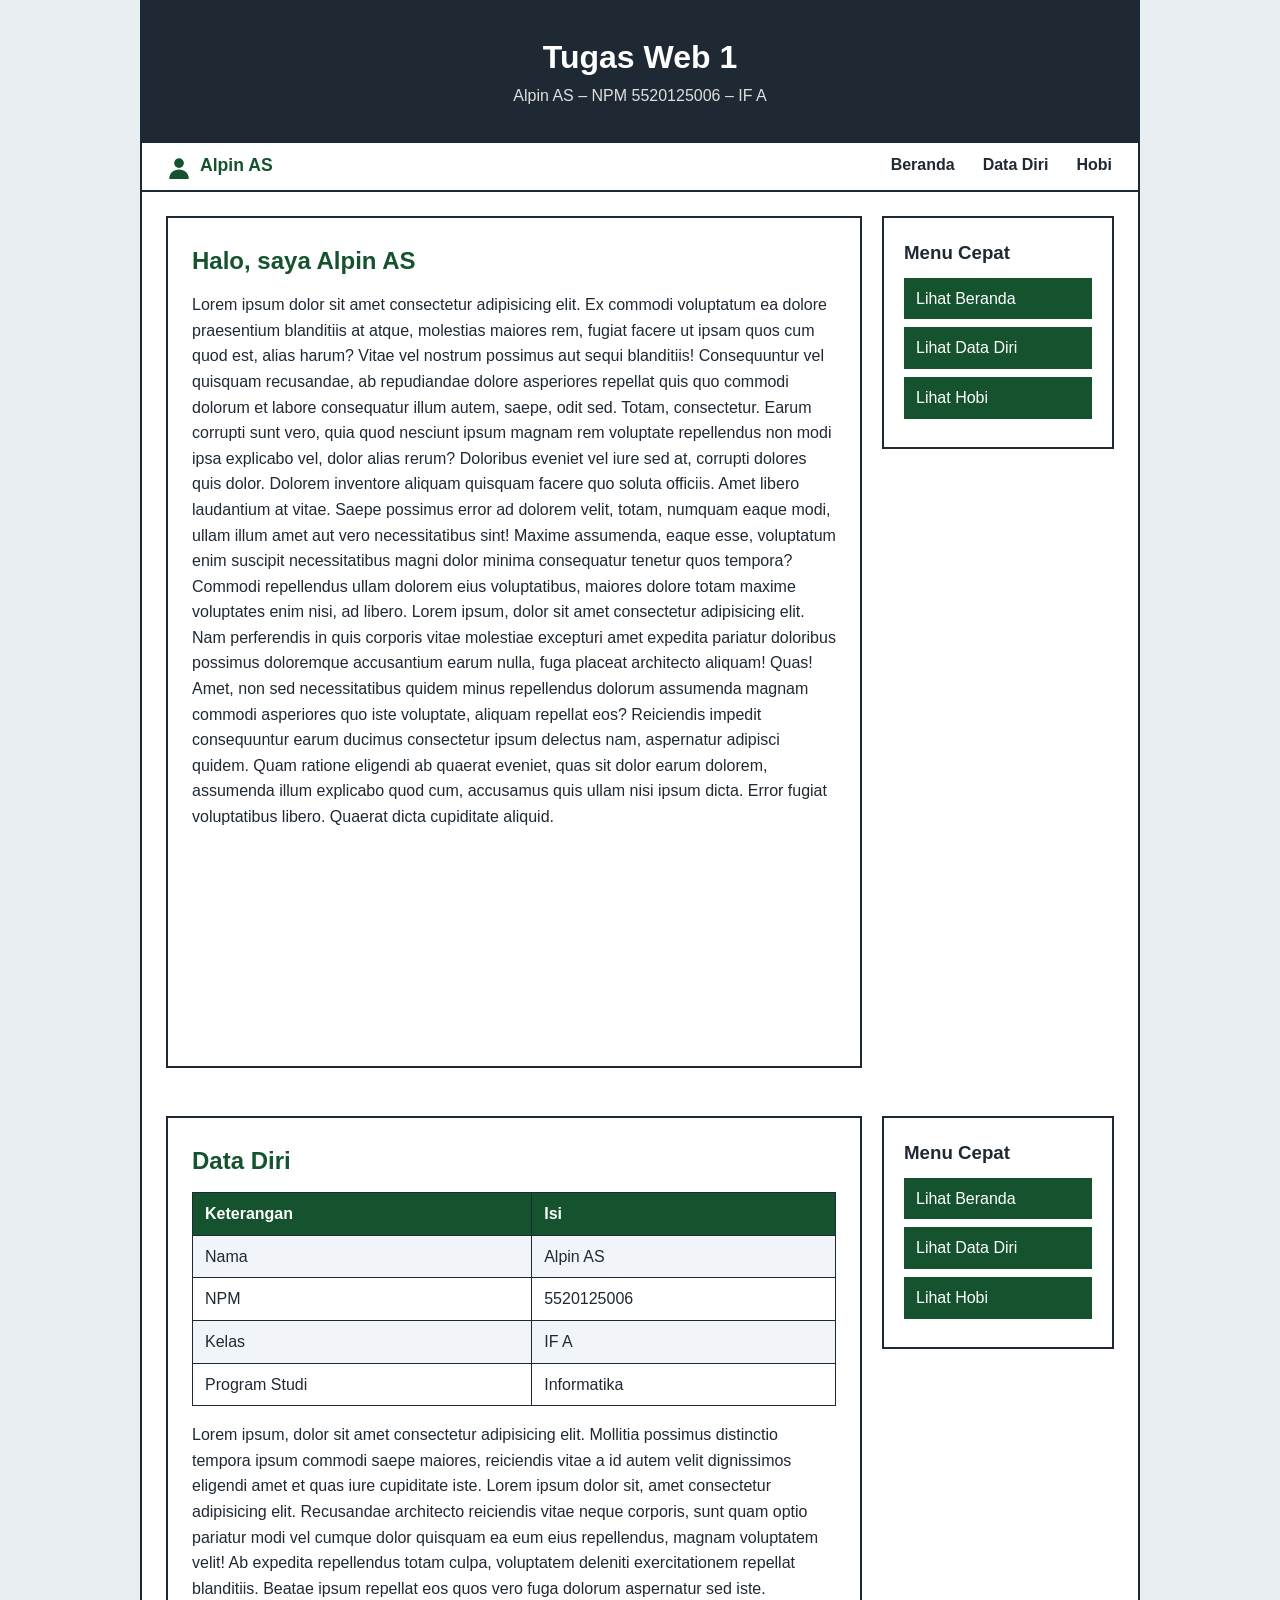
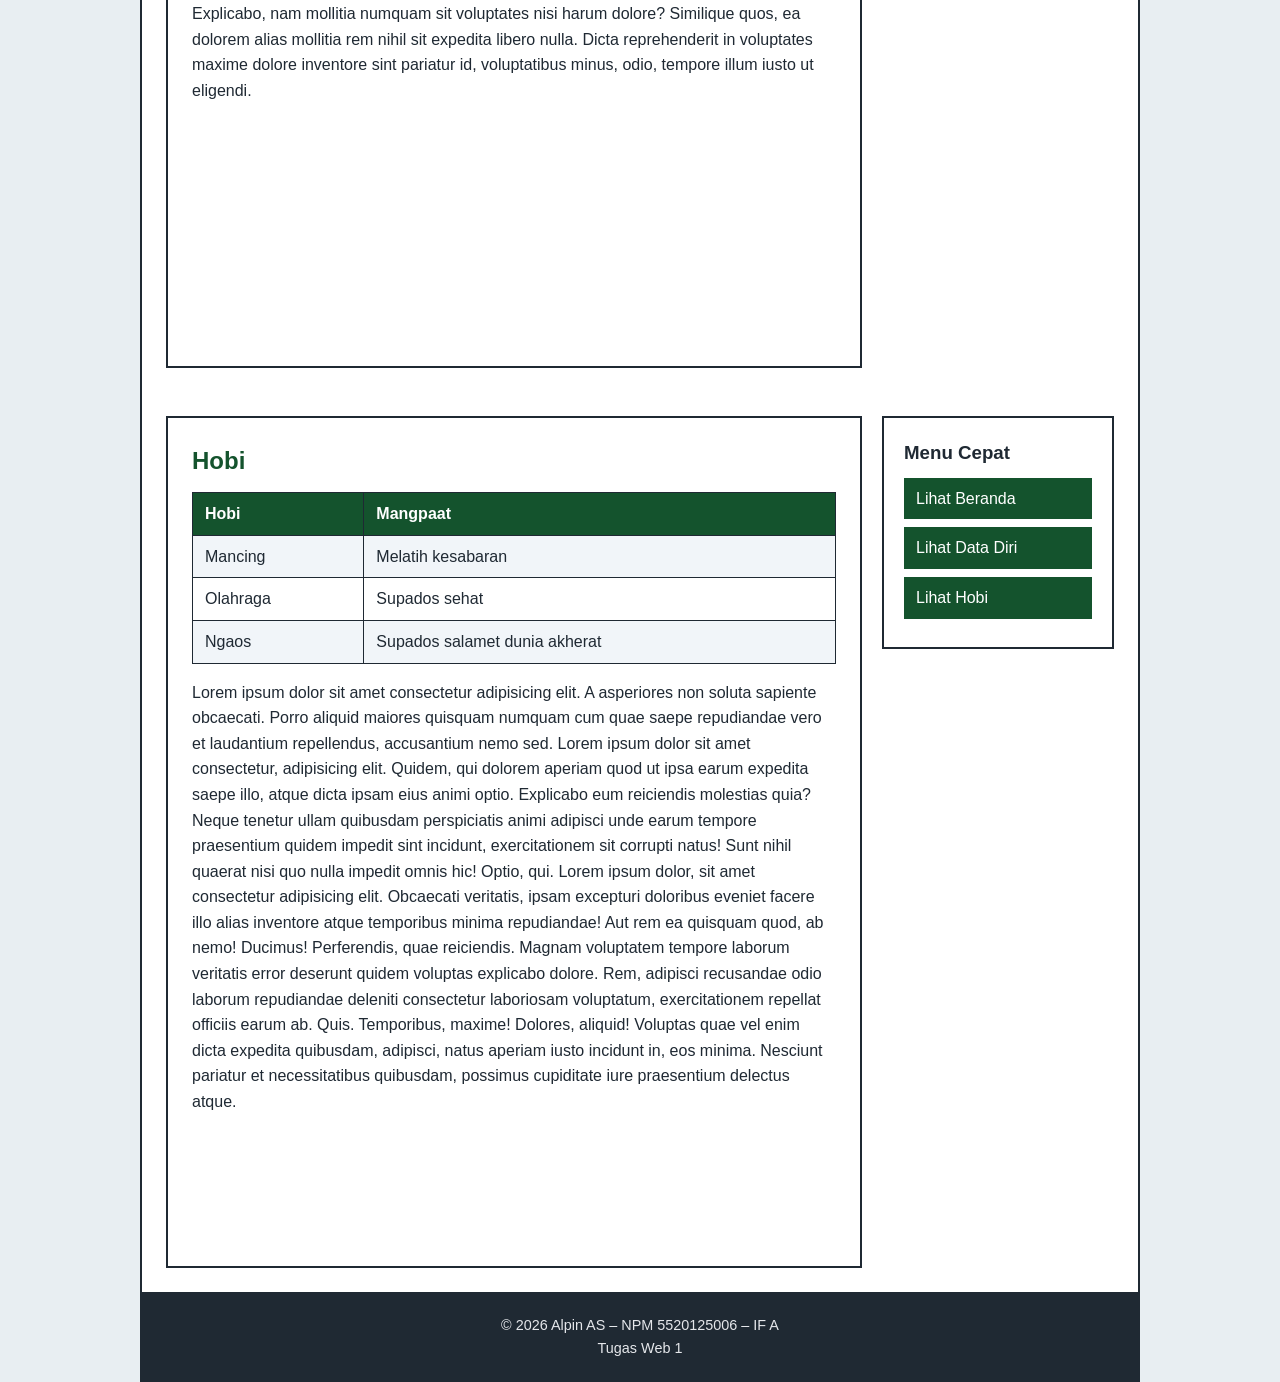
==== index.html @ a4d20981 "Add files via upload" ====
<!DOCTYPE html>
<html lang="id">
<head>
  <meta charset="UTF-8">
  <meta name="viewport" content="width=device-width, initial-scale=1.0">
  <title>Tugas Web 1 - Alpin AS</title>
  <link rel="stylesheet" href="style.css">
</head>
<body>

  <header>
    <h1>Tugas Web 1</h1>
    <p>Alpin AS &ndash; NPM 5520125006 &ndash; IF A</p>
  </header>

  <nav>
    <a class="logo" href="#beranda">
      <svg viewBox="0 0 160 160" role="img" aria-label="Logo">
        <circle cx="80" cy="62" r="30" fill="#14532d"/>
        <path d="M20 160c0-36 26-58 60-58s60 22 60 58z" fill="#14532d"/>
      </svg>
      Alpin AS
    </a>
    <ul>
      <li><a href="#beranda">Beranda</a></li>
      <li><a href="#data-diri">Data Diri</a></li>
      <li><a href="#hobi">Hobi</a></li>
    </ul>
  </nav>

  <section id="beranda">
    <article>
      <h2>Halo, saya Alpin AS</h2>
      <p>Lorem ipsum dolor sit amet consectetur adipisicing elit. Ex commodi voluptatum ea dolore praesentium blanditiis at atque, molestias maiores rem, fugiat facere ut ipsam quos cum quod est, alias harum?
      Vitae vel nostrum possimus aut sequi blanditiis! Consequuntur vel quisquam recusandae, ab repudiandae dolore asperiores repellat quis quo commodi dolorum et labore consequatur illum autem, saepe, odit sed. Totam, consectetur.
      Earum corrupti sunt vero, quia quod nesciunt ipsum magnam rem voluptate repellendus non modi ipsa explicabo vel, dolor alias rerum? Doloribus eveniet vel iure sed at, corrupti dolores quis dolor.
      Dolorem inventore aliquam quisquam facere quo soluta officiis. Amet libero laudantium at vitae. Saepe possimus error ad dolorem velit, totam, numquam eaque modi, ullam illum amet aut vero necessitatibus sint!
      Maxime assumenda, eaque esse, voluptatum enim suscipit necessitatibus magni dolor minima consequatur tenetur quos tempora? Commodi repellendus ullam dolorem eius voluptatibus, maiores dolore totam maxime voluptates enim nisi, ad libero. Lorem ipsum, dolor sit amet consectetur adipisicing elit. Nam perferendis in quis corporis vitae molestiae excepturi amet expedita pariatur doloribus possimus doloremque accusantium earum nulla, fuga placeat architecto aliquam! Quas!
      Amet, non sed necessitatibus quidem minus repellendus dolorum assumenda magnam commodi asperiores quo iste voluptate, aliquam repellat eos? Reiciendis impedit consequuntur earum ducimus consectetur ipsum delectus nam, aspernatur adipisci quidem.
      Quam ratione eligendi ab quaerat eveniet, quas sit dolor earum dolorem, assumenda illum explicabo quod cum, accusamus quis ullam nisi ipsum dicta. Error fugiat voluptatibus libero. Quaerat dicta cupiditate aliquid.</p>
    </article>
    <aside>
      <h3>Menu Cepat</h3>
      <ul>
        <li><a href="#beranda">Lihat Beranda</a></li>
        <li><a href="#data-diri">Lihat Data Diri</a></li>
        <li><a href="#hobi">Lihat Hobi</a></li>
      </ul>
    </aside>
  </section>

  <section id="data-diri">
    <article>
      <h2>Data Diri</h2>
      <table>
        <tr><th>Keterangan</th><th>Isi</th></tr>
        <tr><td>Nama</td><td>Alpin AS</td></tr>
        <tr><td>NPM</td><td>5520125006</td></tr>
        <tr><td>Kelas</td><td>IF A</td></tr>
        <tr><td>Program Studi</td><td>Informatika</td></tr>
      </table>
      <p>Lorem ipsum, dolor sit amet consectetur adipisicing elit. Mollitia possimus distinctio tempora ipsum commodi saepe maiores, reiciendis vitae a id autem velit dignissimos eligendi amet et quas iure cupiditate iste. Lorem ipsum dolor sit, amet consectetur adipisicing elit. Recusandae architecto reiciendis vitae neque corporis, sunt quam optio pariatur modi vel cumque dolor quisquam ea eum eius repellendus, magnam voluptatem velit!
      Ab expedita repellendus totam culpa, voluptatem deleniti exercitationem repellat blanditiis. Beatae ipsum repellat eos quos vero fuga dolorum aspernatur sed iste. Explicabo, nam mollitia numquam sit voluptates nisi harum dolore?
      Similique quos, ea dolorem alias mollitia rem nihil sit expedita libero nulla. Dicta reprehenderit in voluptates maxime dolore inventore sint pariatur id, voluptatibus minus, odio, tempore illum iusto ut eligendi.</p>
    </article>
    <aside>
      <h3>Menu Cepat</h3>
      <ul>
        <li><a href="#beranda">Lihat Beranda</a></li>
        <li><a href="#data-diri">Lihat Data Diri</a></li>
        <li><a href="#hobi">Lihat Hobi</a></li>
      </ul>
    </aside>
  </section>

  <section id="hobi">
    <article>
      <h2>Hobi</h2>
      <table>
        <tr><th>Hobi</th><th>Mangpaat</th></tr>
        <tr><td>Mancing</td><td>Melatih kesabaran</td></tr>
        <tr><td>Olahraga</td><td>Supados sehat</td></tr>
        <tr><td>Ngaos</td><td>Supados salamet dunia akherat</td></tr>
      </table>
      <p>Lorem ipsum dolor sit amet consectetur adipisicing elit. A asperiores non soluta sapiente obcaecati. Porro aliquid maiores quisquam numquam cum quae saepe repudiandae vero et laudantium repellendus, accusantium nemo sed. Lorem ipsum dolor sit amet consectetur, adipisicing elit. Quidem, qui dolorem aperiam quod ut ipsa earum expedita saepe illo, atque dicta ipsam eius animi optio. Explicabo eum reiciendis molestias quia?
      Neque tenetur ullam quibusdam perspiciatis animi adipisci unde earum tempore praesentium quidem impedit sint incidunt, exercitationem sit corrupti natus! Sunt nihil quaerat nisi quo nulla impedit omnis hic! Optio, qui. Lorem ipsum dolor, sit amet consectetur adipisicing elit. Obcaecati veritatis, ipsam excepturi doloribus eveniet facere illo alias inventore atque temporibus minima repudiandae! Aut rem ea quisquam quod, ab nemo! Ducimus!
      Perferendis, quae reiciendis. Magnam voluptatem tempore laborum veritatis error deserunt quidem voluptas explicabo dolore. Rem, adipisci recusandae odio laborum repudiandae deleniti consectetur laboriosam voluptatum, exercitationem repellat officiis earum ab. Quis.
      Temporibus, maxime! Dolores, aliquid! Voluptas quae vel enim dicta expedita quibusdam, adipisci, natus aperiam iusto incidunt in, eos minima. Nesciunt pariatur et necessitatibus quibusdam, possimus cupiditate iure praesentium delectus atque.</p>
    </article>
    <aside>
      <h3>Menu Cepat</h3>
      <ul>
        <li><a href="#beranda">Lihat Beranda</a></li>
        <li><a href="#data-diri">Lihat Data Diri</a></li>
        <li><a href="#hobi">Lihat Hobi</a></li>
      </ul>
    </aside>
  </section>

  <footer>
    <p>&copy; 2026 Alpin AS &ndash; NPM 5520125006 &ndash; IF A</p>
    <p>Tugas Web 1</p>
  </footer>

</body>
</html>
---- style.css ----
html { scroll-behavior: smooth; }
* { box-sizing: border-box; margin: 0; padding: 0; }

body {
  font-family: "Segoe UI", Tahoma, Arial, sans-serif;
  line-height: 1.6;
  color: #1f2933;
  background: #e8eef2;
  max-width: 1000px;
  margin: 0 auto;
  border-left: 2px solid #1f2933;
  border-right: 2px solid #1f2933;
}

header {
  background: #1f2933;
  color: #fff;
  text-align: center;
  padding: 32px 20px;
}
header h1 { font-size: 2rem; }
header p { opacity: .85; }

nav {
  display: flex;
  flex-direction: row;
  justify-content: space-between;
  align-items: center;
  background: #fff;
  padding: 10px 24px;
  border-top: 2px solid #1f2933;
  border-bottom: 2px solid #1f2933;
}
nav .logo {
  display: flex;
  align-items: center;
  gap: 8px;
  font-size: 1.1rem;
  font-weight: 700;
  line-height: 1;
  color: #14532d;
  text-decoration: none;
}
nav .logo svg { width: 26px; height: 26px; }
nav ul {
  display: flex;
  align-items: center;
  gap: 24px;
  list-style: none;
}
nav ul a {
  display: block;
  line-height: 1;
  padding: 4px 2px;
  text-decoration: none;
  color: #1f2933;
  font-weight: 600;
  border-bottom: 3px solid transparent;
}
nav ul a:hover,
nav ul a.aktif { border-bottom-color: #14532d; }

section {
  display: grid;
  grid-template-columns: 3fr 1fr;
  gap: 20px;
  padding: 24px;
  background: #fff;
}

article {
  background: #ffffff;
  padding: 24px;
  border: 2px solid #1f2933;
}
article h2 { margin: 20px 0 12px; color: #14532d; }
article h2:first-of-type { margin-top: 0; }
article h3 { margin: 18px 0 8px; }
article p { margin-bottom: 12px; }

aside {
  background: #fff;
  padding: 20px;
  border: 2px solid #1f2933;
  align-self: start;
}
aside h3 { margin-bottom: 10px; }
aside ul { list-style: none; }
aside li { margin-bottom: 8px; }
aside a {
  display: block;
  background: #14532d;
  color: #fff;
  text-decoration: none;
  padding: 8px 12px;
}
aside a:hover { background: #166534; }

footer {
  background: #1f2933;
  color: #e5e7eb;
  text-align: center;
  padding: 22px;
  font-size: .9rem;
}
.foto {
  display: block;
  width: 75px;
  height: 75px;
  border: 3px solid #14532d;
  background: #f0fdf4;
  margin-bottom: 8px;
}

table { border-collapse: collapse; width: 100%; margin: 8px 0 16px; }
th, td { border: 1px solid #1f2933; padding: 8px 12px; text-align: left; }
th { background: #14532d; color: #fff; }
tr:nth-child(even) td { background: #f1f5f9; }

.tag {
  display: inline-block;
  background: #fde68a;
  border: 1px solid #1f2933;
  padding: 2px 10px;
  margin: 0 6px 6px 0;
  font-size: .9rem;
}

@media (max-width: 700px) {
  section { grid-template-columns: 1fr; }
  nav { padding: 10px 12px; }
  nav ul { gap: 12px; }
}

section { min-height: 100vh; }
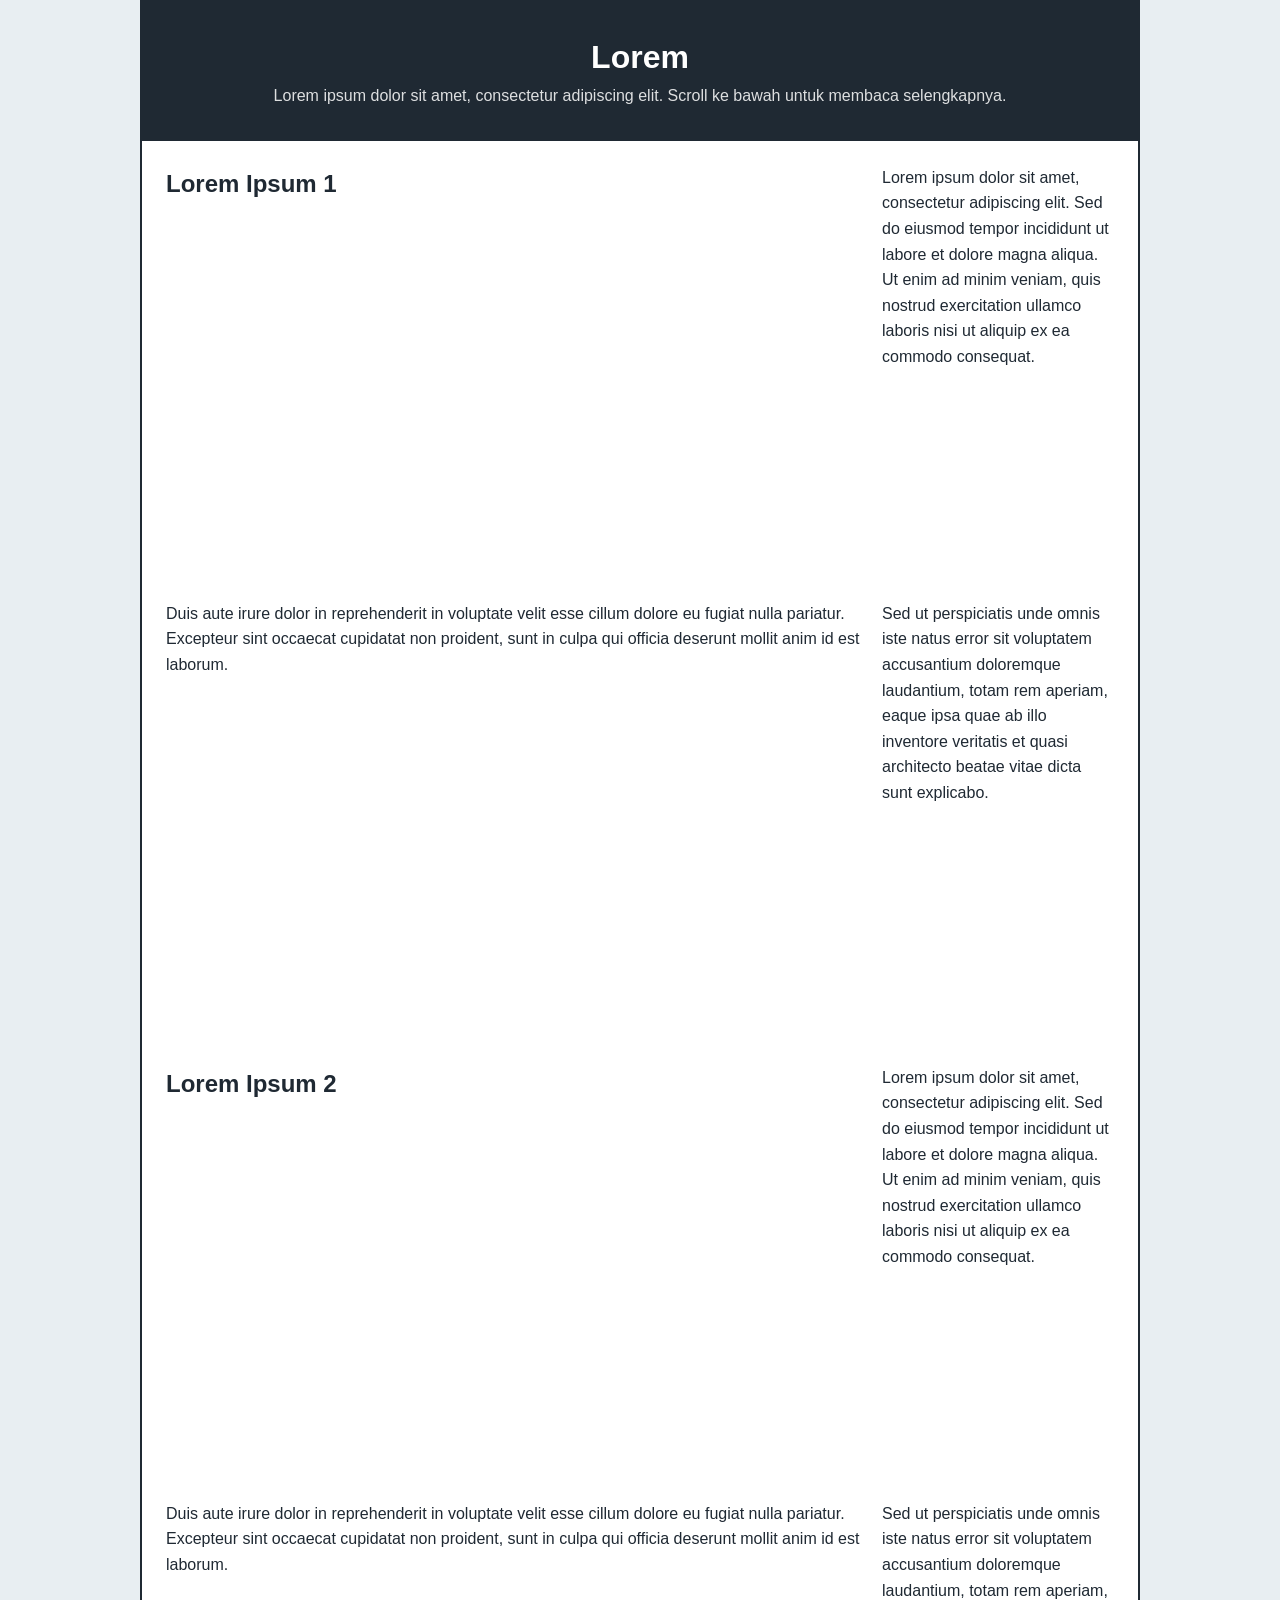
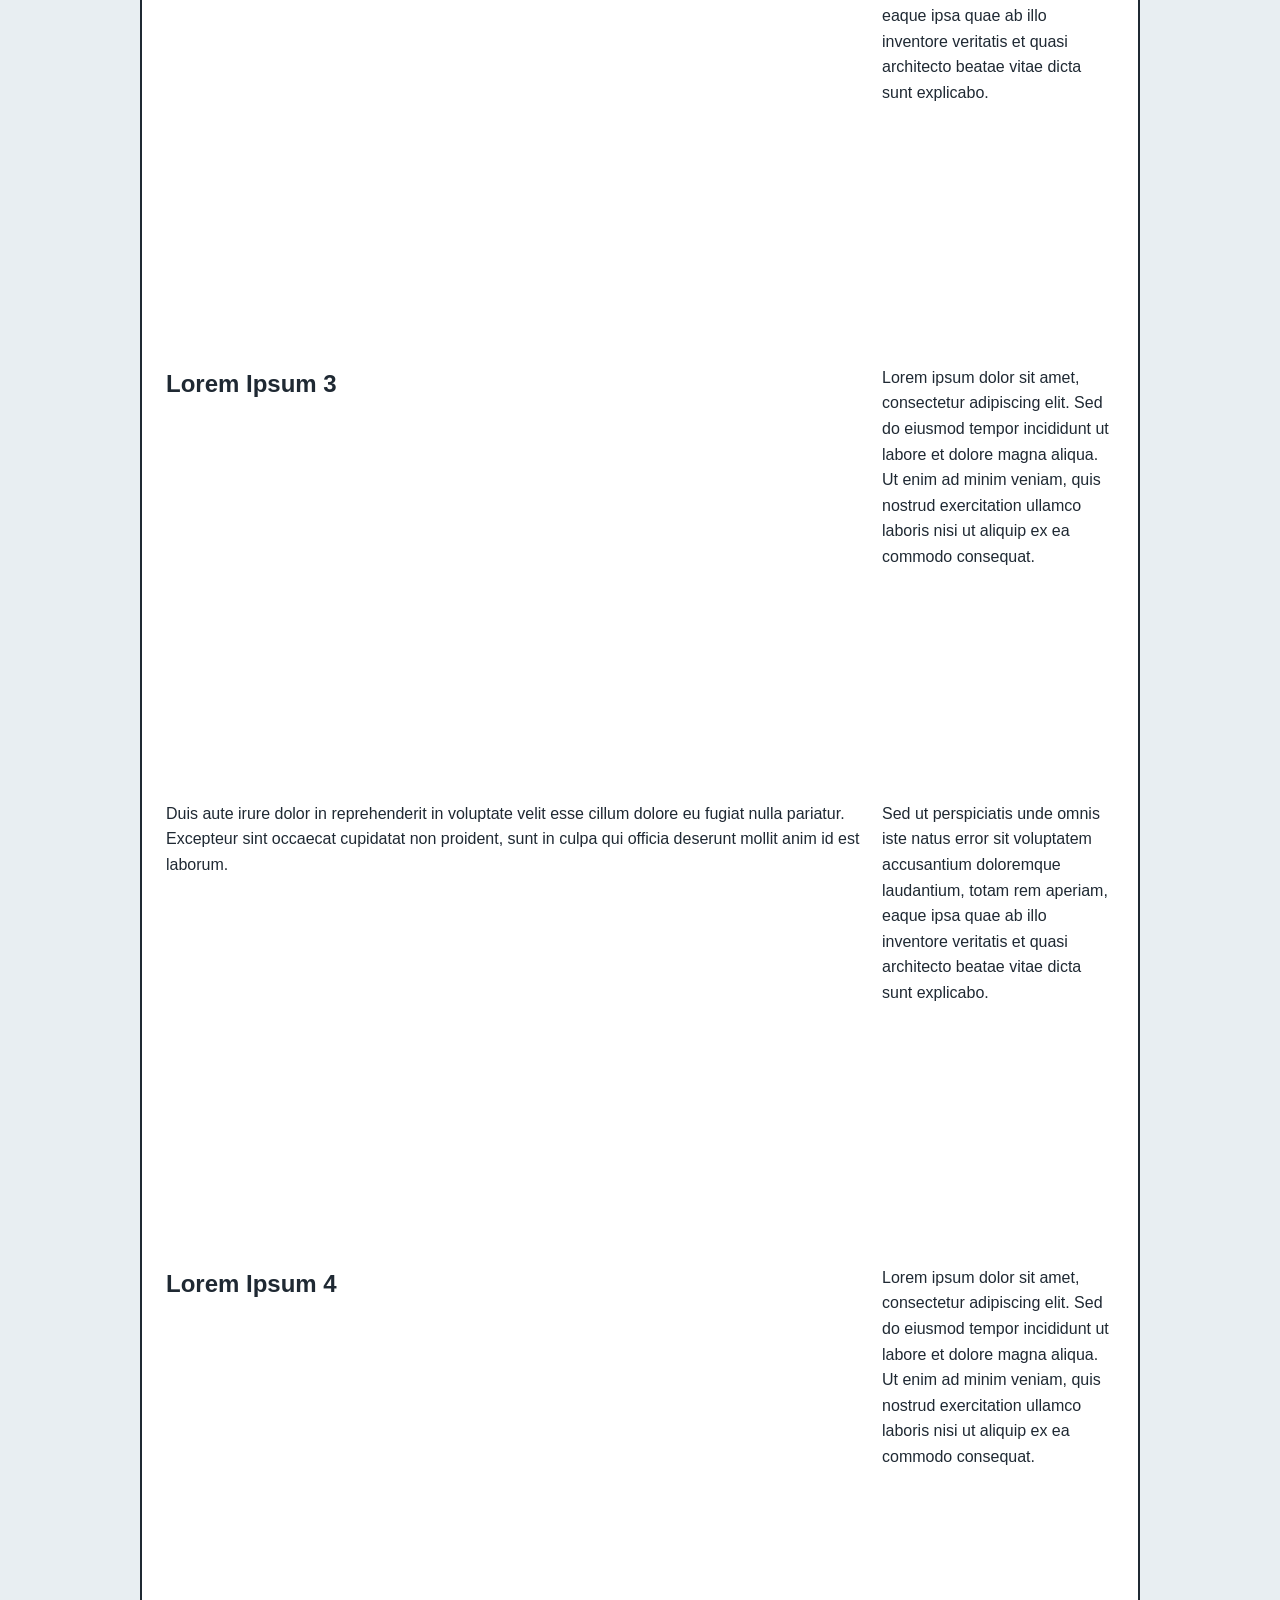
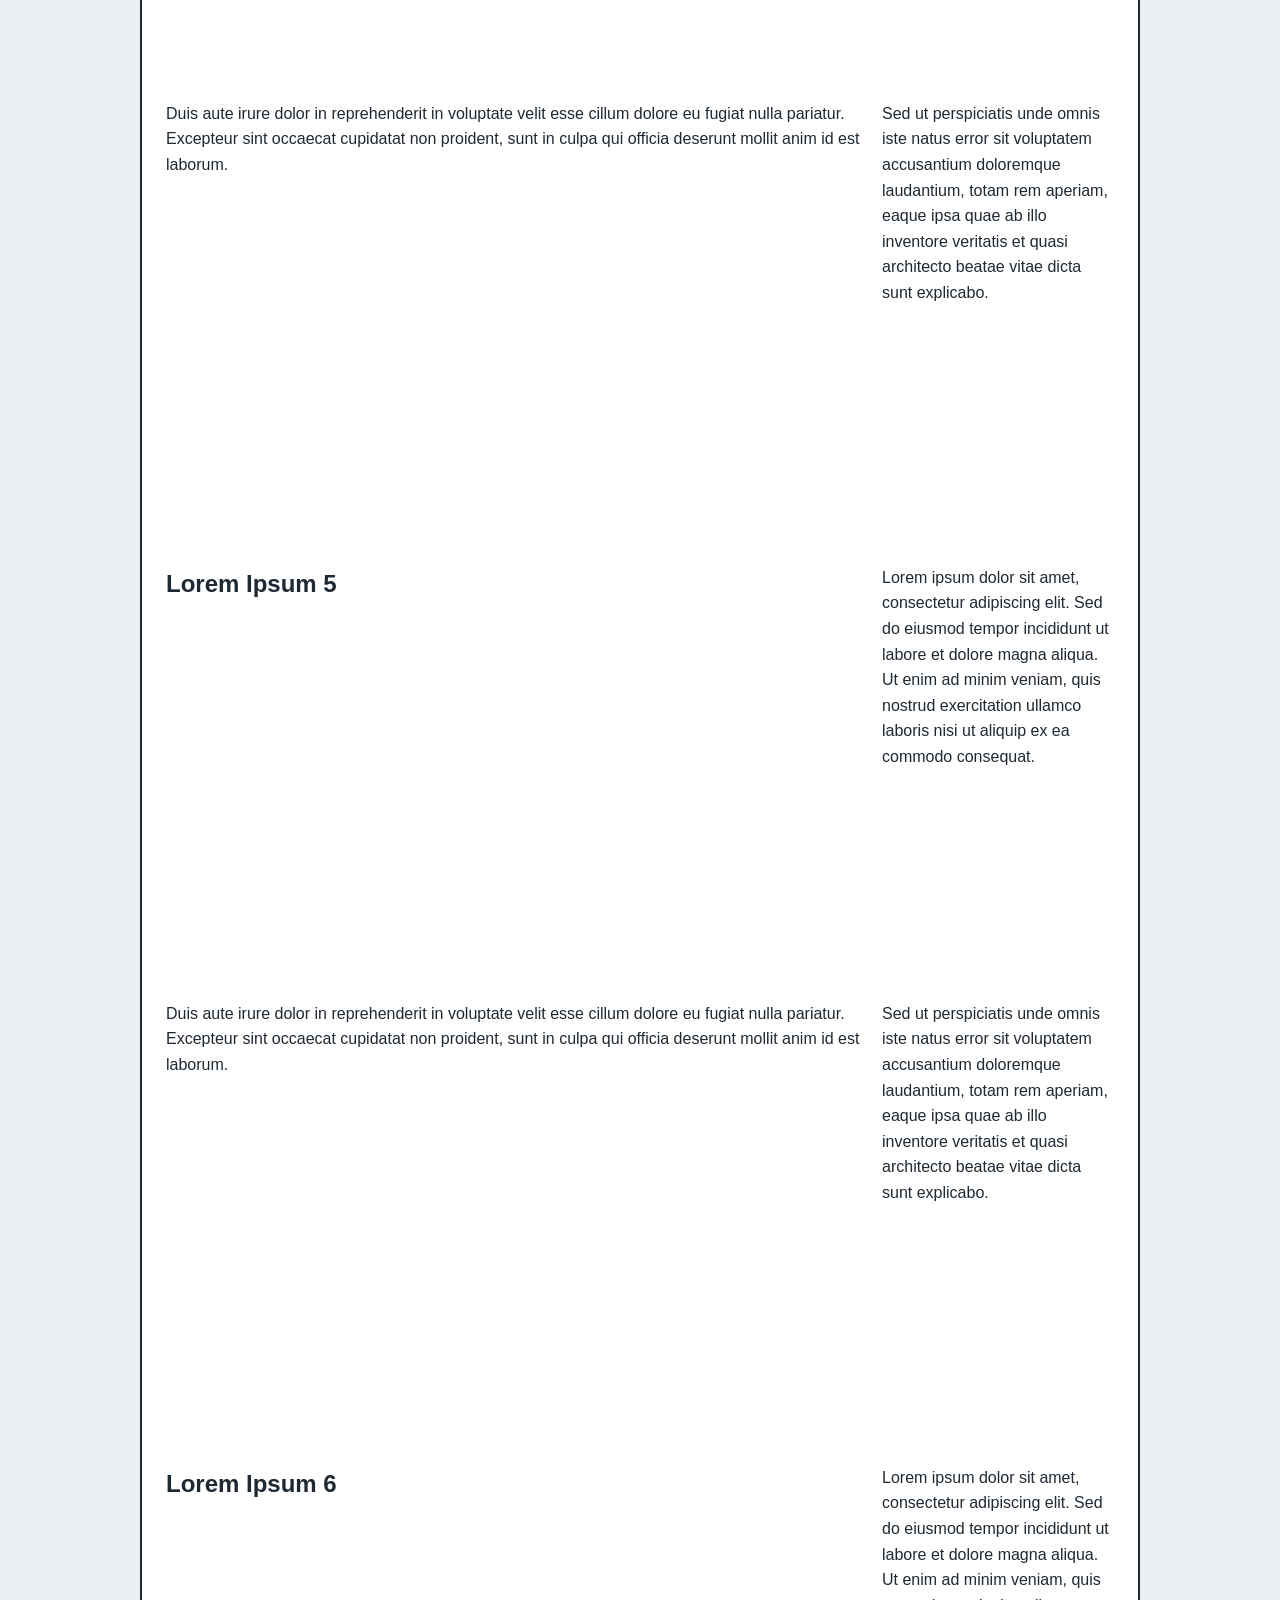
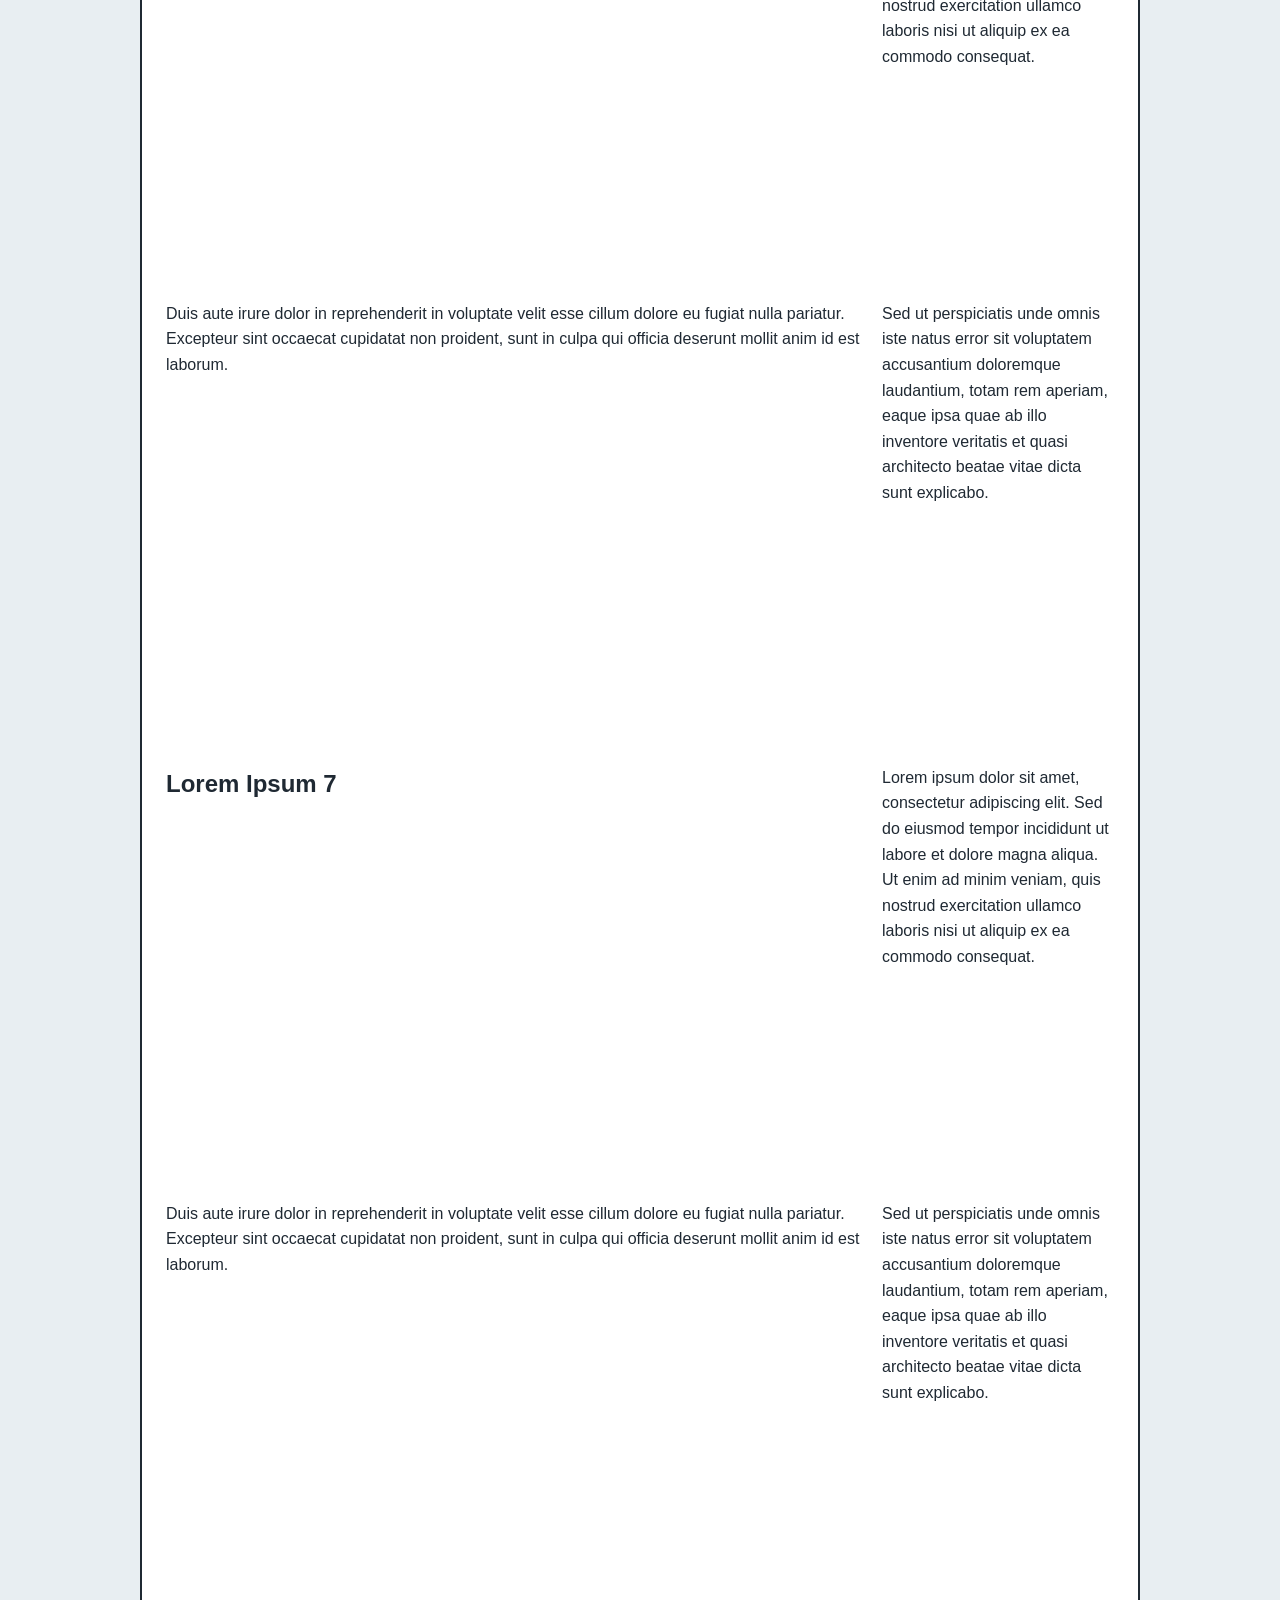
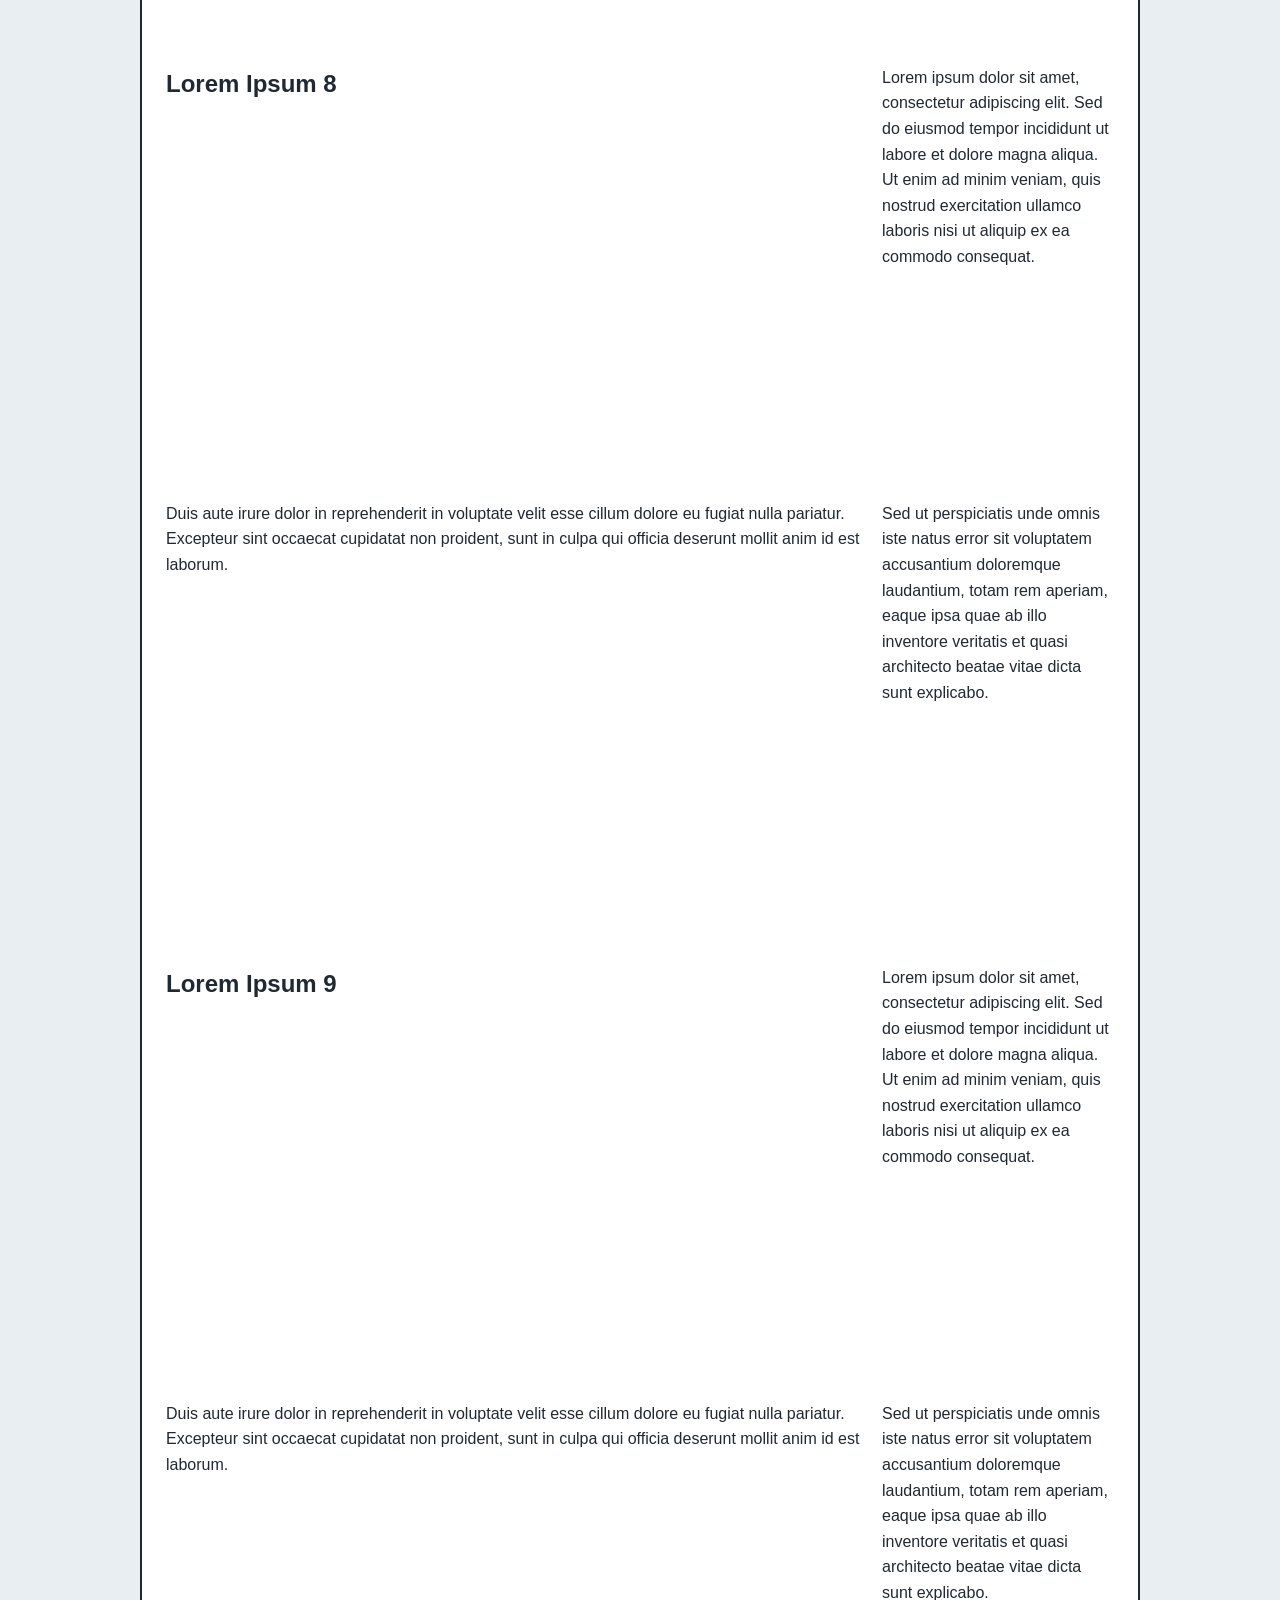
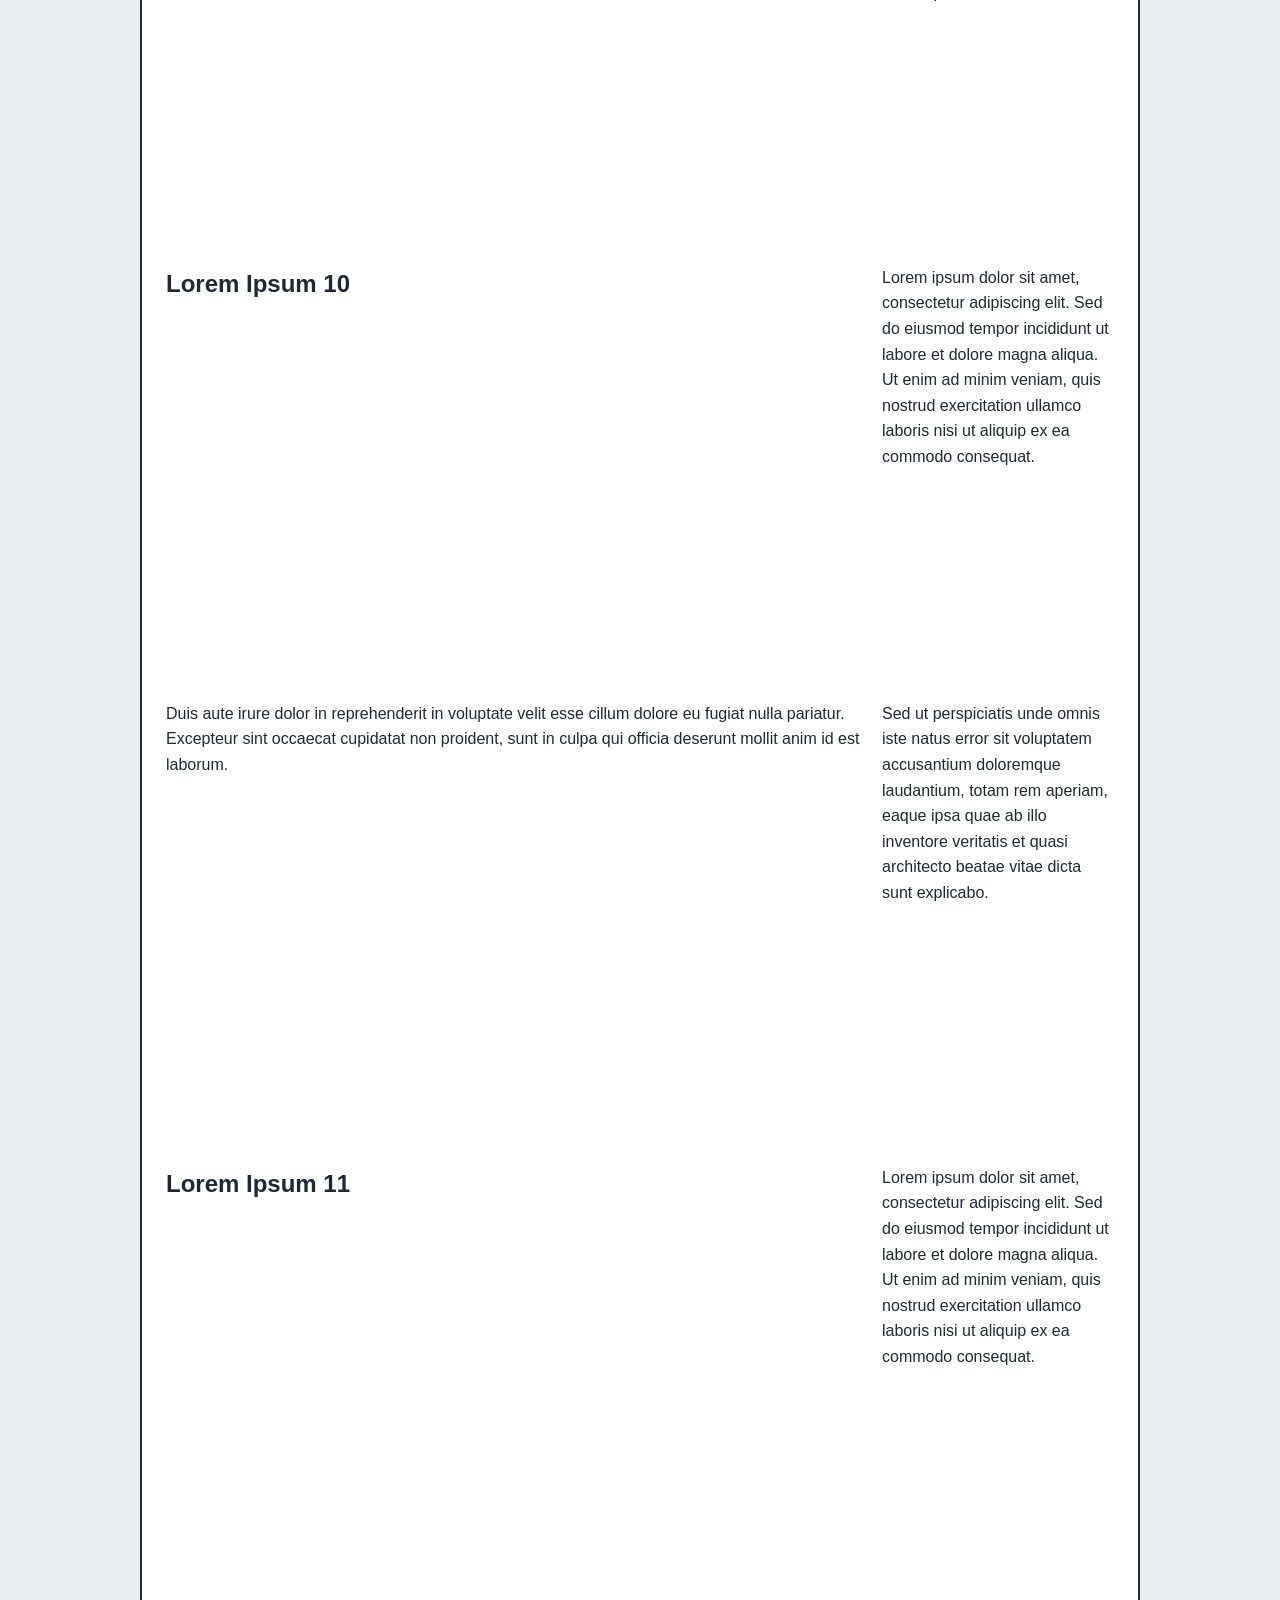
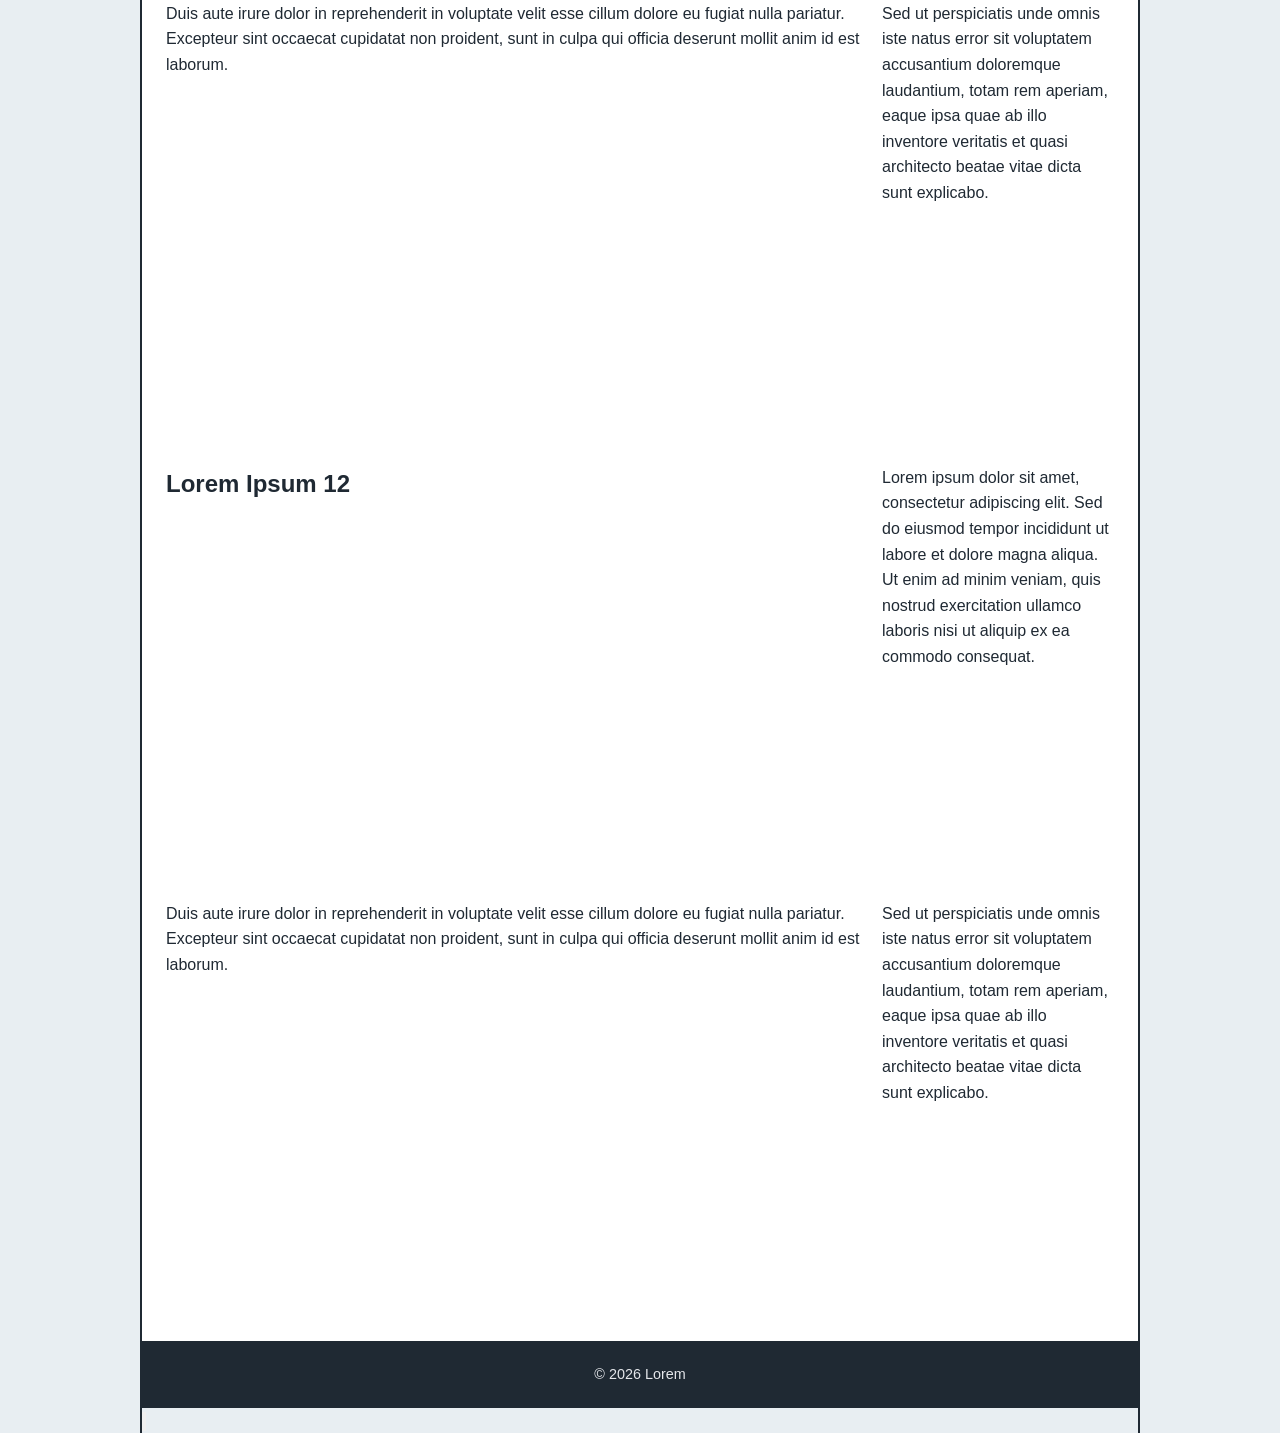
==== commit ad072b78: "Add files via upload" ====
--- a/index.html
+++ b/index.html
@@ -1,106 +1,116 @@
 <!DOCTYPE html>
 <html lang="id">
 <head>
-  <meta charset="UTF-8">
-  <meta name="viewport" content="width=device-width, initial-scale=1.0">
-  <title>Tugas Web 1 - Alpin AS</title>
-  <link rel="stylesheet" href="style.css">
+    <meta charset="UTF-8">
+    <meta name="viewport" content="width=device-width, initial-scale=1.0">
+    <title>Lorem</title>
+    <link rel="stylesheet" href="style.css">
 </head>
 <body>
 
-  <header>
-    <h1>Tugas Web 1</h1>
-    <p>Alpin AS &ndash; NPM 5520125006 &ndash; IF A</p>
-  </header>
+    <header id="top">
+        <h1>Lorem</h1>
+        <p>Lorem ipsum dolor sit amet, consectetur adipiscing elit. Scroll ke bawah untuk membaca selengkapnya.</p>
+    </header>
 
-  <nav>
-    <a class="logo" href="#beranda">
-      <svg viewBox="0 0 160 160" role="img" aria-label="Logo">
-        <circle cx="80" cy="62" r="30" fill="#14532d"/>
-        <path d="M20 160c0-36 26-58 60-58s60 22 60 58z" fill="#14532d"/>
-      </svg>
-      Alpin AS
-    </a>
-    <ul>
-      <li><a href="#beranda">Beranda</a></li>
-      <li><a href="#data-diri">Data Diri</a></li>
-      <li><a href="#hobi">Hobi</a></li>
-    </ul>
-  </nav>
+    <main>
+        <section>
+            <h2>Lorem Ipsum 1</h2>
+            <p>Lorem ipsum dolor sit amet, consectetur adipiscing elit. Sed do eiusmod tempor incididunt ut labore et dolore magna aliqua. Ut enim ad minim veniam, quis nostrud exercitation ullamco laboris nisi ut aliquip ex ea commodo consequat.</p>
+            <p>Duis aute irure dolor in reprehenderit in voluptate velit esse cillum dolore eu fugiat nulla pariatur. Excepteur sint occaecat cupidatat non proident, sunt in culpa qui officia deserunt mollit anim id est laborum.</p>
+            <p>Sed ut perspiciatis unde omnis iste natus error sit voluptatem accusantium doloremque laudantium, totam rem aperiam, eaque ipsa quae ab illo inventore veritatis et quasi architecto beatae vitae dicta sunt explicabo.</p>
+        </section>
 
-  <section id="beranda">
-    <article>
-      <h2>Halo, saya Alpin AS</h2>
-      <p>Lorem ipsum dolor sit amet consectetur adipisicing elit. Ex commodi voluptatum ea dolore praesentium blanditiis at atque, molestias maiores rem, fugiat facere ut ipsam quos cum quod est, alias harum?
-      Vitae vel nostrum possimus aut sequi blanditiis! Consequuntur vel quisquam recusandae, ab repudiandae dolore asperiores repellat quis quo commodi dolorum et labore consequatur illum autem, saepe, odit sed. Totam, consectetur.
-      Earum corrupti sunt vero, quia quod nesciunt ipsum magnam rem voluptate repellendus non modi ipsa explicabo vel, dolor alias rerum? Doloribus eveniet vel iure sed at, corrupti dolores quis dolor.
-      Dolorem inventore aliquam quisquam facere quo soluta officiis. Amet libero laudantium at vitae. Saepe possimus error ad dolorem velit, totam, numquam eaque modi, ullam illum amet aut vero necessitatibus sint!
-      Maxime assumenda, eaque esse, voluptatum enim suscipit necessitatibus magni dolor minima consequatur tenetur quos tempora? Commodi repellendus ullam dolorem eius voluptatibus, maiores dolore totam maxime voluptates enim nisi, ad libero. Lorem ipsum, dolor sit amet consectetur adipisicing elit. Nam perferendis in quis corporis vitae molestiae excepturi amet expedita pariatur doloribus possimus doloremque accusantium earum nulla, fuga placeat architecto aliquam! Quas!
-      Amet, non sed necessitatibus quidem minus repellendus dolorum assumenda magnam commodi asperiores quo iste voluptate, aliquam repellat eos? Reiciendis impedit consequuntur earum ducimus consectetur ipsum delectus nam, aspernatur adipisci quidem.
-      Quam ratione eligendi ab quaerat eveniet, quas sit dolor earum dolorem, assumenda illum explicabo quod cum, accusamus quis ullam nisi ipsum dicta. Error fugiat voluptatibus libero. Quaerat dicta cupiditate aliquid.</p>
-    </article>
-    <aside>
-      <h3>Menu Cepat</h3>
-      <ul>
-        <li><a href="#beranda">Lihat Beranda</a></li>
-        <li><a href="#data-diri">Lihat Data Diri</a></li>
-        <li><a href="#hobi">Lihat Hobi</a></li>
-      </ul>
-    </aside>
-  </section>
+        <section>
+            <h2>Lorem Ipsum 2</h2>
+            <p>Lorem ipsum dolor sit amet, consectetur adipiscing elit. Sed do eiusmod tempor incididunt ut labore et dolore magna aliqua. Ut enim ad minim veniam, quis nostrud exercitation ullamco laboris nisi ut aliquip ex ea commodo consequat.</p>
+            <p>Duis aute irure dolor in reprehenderit in voluptate velit esse cillum dolore eu fugiat nulla pariatur. Excepteur sint occaecat cupidatat non proident, sunt in culpa qui officia deserunt mollit anim id est laborum.</p>
+            <p>Sed ut perspiciatis unde omnis iste natus error sit voluptatem accusantium doloremque laudantium, totam rem aperiam, eaque ipsa quae ab illo inventore veritatis et quasi architecto beatae vitae dicta sunt explicabo.</p>
+        </section>
 
-  <section id="data-diri">
-    <article>
-      <h2>Data Diri</h2>
-      <table>
-        <tr><th>Keterangan</th><th>Isi</th></tr>
-        <tr><td>Nama</td><td>Alpin AS</td></tr>
-        <tr><td>NPM</td><td>5520125006</td></tr>
-        <tr><td>Kelas</td><td>IF A</td></tr>
-        <tr><td>Program Studi</td><td>Informatika</td></tr>
-      </table>
-      <p>Lorem ipsum, dolor sit amet consectetur adipisicing elit. Mollitia possimus distinctio tempora ipsum commodi saepe maiores, reiciendis vitae a id autem velit dignissimos eligendi amet et quas iure cupiditate iste. Lorem ipsum dolor sit, amet consectetur adipisicing elit. Recusandae architecto reiciendis vitae neque corporis, sunt quam optio pariatur modi vel cumque dolor quisquam ea eum eius repellendus, magnam voluptatem velit!
-      Ab expedita repellendus totam culpa, voluptatem deleniti exercitationem repellat blanditiis. Beatae ipsum repellat eos quos vero fuga dolorum aspernatur sed iste. Explicabo, nam mollitia numquam sit voluptates nisi harum dolore?
-      Similique quos, ea dolorem alias mollitia rem nihil sit expedita libero nulla. Dicta reprehenderit in voluptates maxime dolore inventore sint pariatur id, voluptatibus minus, odio, tempore illum iusto ut eligendi.</p>
-    </article>
-    <aside>
-      <h3>Menu Cepat</h3>
-      <ul>
-        <li><a href="#beranda">Lihat Beranda</a></li>
-        <li><a href="#data-diri">Lihat Data Diri</a></li>
-        <li><a href="#hobi">Lihat Hobi</a></li>
-      </ul>
-    </aside>
-  </section>
+        <section>
+            <h2>Lorem Ipsum 3</h2>
+            <p>Lorem ipsum dolor sit amet, consectetur adipiscing elit. Sed do eiusmod tempor incididunt ut labore et dolore magna aliqua. Ut enim ad minim veniam, quis nostrud exercitation ullamco laboris nisi ut aliquip ex ea commodo consequat.</p>
+            <p>Duis aute irure dolor in reprehenderit in voluptate velit esse cillum dolore eu fugiat nulla pariatur. Excepteur sint occaecat cupidatat non proident, sunt in culpa qui officia deserunt mollit anim id est laborum.</p>
+            <p>Sed ut perspiciatis unde omnis iste natus error sit voluptatem accusantium doloremque laudantium, totam rem aperiam, eaque ipsa quae ab illo inventore veritatis et quasi architecto beatae vitae dicta sunt explicabo.</p>
+        </section>
 
-  <section id="hobi">
-    <article>
-      <h2>Hobi</h2>
-      <table>
-        <tr><th>Hobi</th><th>Mangpaat</th></tr>
-        <tr><td>Mancing</td><td>Melatih kesabaran</td></tr>
-        <tr><td>Olahraga</td><td>Supados sehat</td></tr>
-        <tr><td>Ngaos</td><td>Supados salamet dunia akherat</td></tr>
-      </table>
-      <p>Lorem ipsum dolor sit amet consectetur adipisicing elit. A asperiores non soluta sapiente obcaecati. Porro aliquid maiores quisquam numquam cum quae saepe repudiandae vero et laudantium repellendus, accusantium nemo sed. Lorem ipsum dolor sit amet consectetur, adipisicing elit. Quidem, qui dolorem aperiam quod ut ipsa earum expedita saepe illo, atque dicta ipsam eius animi optio. Explicabo eum reiciendis molestias quia?
-      Neque tenetur ullam quibusdam perspiciatis animi adipisci unde earum tempore praesentium quidem impedit sint incidunt, exercitationem sit corrupti natus! Sunt nihil quaerat nisi quo nulla impedit omnis hic! Optio, qui. Lorem ipsum dolor, sit amet consectetur adipisicing elit. Obcaecati veritatis, ipsam excepturi doloribus eveniet facere illo alias inventore atque temporibus minima repudiandae! Aut rem ea quisquam quod, ab nemo! Ducimus!
-      Perferendis, quae reiciendis. Magnam voluptatem tempore laborum veritatis error deserunt quidem voluptas explicabo dolore. Rem, adipisci recusandae odio laborum repudiandae deleniti consectetur laboriosam voluptatum, exercitationem repellat officiis earum ab. Quis.
-      Temporibus, maxime! Dolores, aliquid! Voluptas quae vel enim dicta expedita quibusdam, adipisci, natus aperiam iusto incidunt in, eos minima. Nesciunt pariatur et necessitatibus quibusdam, possimus cupiditate iure praesentium delectus atque.</p>
-    </article>
-    <aside>
-      <h3>Menu Cepat</h3>
-      <ul>
-        <li><a href="#beranda">Lihat Beranda</a></li>
-        <li><a href="#data-diri">Lihat Data Diri</a></li>
-        <li><a href="#hobi">Lihat Hobi</a></li>
-      </ul>
-    </aside>
-  </section>
+        <section>
+            <h2>Lorem Ipsum 4</h2>
+            <p>Lorem ipsum dolor sit amet, consectetur adipiscing elit. Sed do eiusmod tempor incididunt ut labore et dolore magna aliqua. Ut enim ad minim veniam, quis nostrud exercitation ullamco laboris nisi ut aliquip ex ea commodo consequat.</p>
+            <p>Duis aute irure dolor in reprehenderit in voluptate velit esse cillum dolore eu fugiat nulla pariatur. Excepteur sint occaecat cupidatat non proident, sunt in culpa qui officia deserunt mollit anim id est laborum.</p>
+            <p>Sed ut perspiciatis unde omnis iste natus error sit voluptatem accusantium doloremque laudantium, totam rem aperiam, eaque ipsa quae ab illo inventore veritatis et quasi architecto beatae vitae dicta sunt explicabo.</p>
+        </section>
 
-  <footer>
-    <p>&copy; 2026 Alpin AS &ndash; NPM 5520125006 &ndash; IF A</p>
-    <p>Tugas Web 1</p>
-  </footer>
+        <section>
+            <h2>Lorem Ipsum 5</h2>
+            <p>Lorem ipsum dolor sit amet, consectetur adipiscing elit. Sed do eiusmod tempor incididunt ut labore et dolore magna aliqua. Ut enim ad minim veniam, quis nostrud exercitation ullamco laboris nisi ut aliquip ex ea commodo consequat.</p>
+            <p>Duis aute irure dolor in reprehenderit in voluptate velit esse cillum dolore eu fugiat nulla pariatur. Excepteur sint occaecat cupidatat non proident, sunt in culpa qui officia deserunt mollit anim id est laborum.</p>
+            <p>Sed ut perspiciatis unde omnis iste natus error sit voluptatem accusantium doloremque laudantium, totam rem aperiam, eaque ipsa quae ab illo inventore veritatis et quasi architecto beatae vitae dicta sunt explicabo.</p>
+        </section>
+
+        <section>
+            <h2>Lorem Ipsum 6</h2>
+            <p>Lorem ipsum dolor sit amet, consectetur adipiscing elit. Sed do eiusmod tempor incididunt ut labore et dolore magna aliqua. Ut enim ad minim veniam, quis nostrud exercitation ullamco laboris nisi ut aliquip ex ea commodo consequat.</p>
+            <p>Duis aute irure dolor in reprehenderit in voluptate velit esse cillum dolore eu fugiat nulla pariatur. Excepteur sint occaecat cupidatat non proident, sunt in culpa qui officia deserunt mollit anim id est laborum.</p>
+            <p>Sed ut perspiciatis unde omnis iste natus error sit voluptatem accusantium doloremque laudantium, totam rem aperiam, eaque ipsa quae ab illo inventore veritatis et quasi architecto beatae vitae dicta sunt explicabo.</p>
+        </section>
+
+        <section>
+            <h2>Lorem Ipsum 7</h2>
+            <p>Lorem ipsum dolor sit amet, consectetur adipiscing elit. Sed do eiusmod tempor incididunt ut labore et dolore magna aliqua. Ut enim ad minim veniam, quis nostrud exercitation ullamco laboris nisi ut aliquip ex ea commodo consequat.</p>
+            <p>Duis aute irure dolor in reprehenderit in voluptate velit esse cillum dolore eu fugiat nulla pariatur. Excepteur sint occaecat cupidatat non proident, sunt in culpa qui officia deserunt mollit anim id est laborum.</p>
+            <p>Sed ut perspiciatis unde omnis iste natus error sit voluptatem accusantium doloremque laudantium, totam rem aperiam, eaque ipsa quae ab illo inventore veritatis et quasi architecto beatae vitae dicta sunt explicabo.</p>
+        </section>
+
+        <section>
+            <h2>Lorem Ipsum 8</h2>
+            <p>Lorem ipsum dolor sit amet, consectetur adipiscing elit. Sed do eiusmod tempor incididunt ut labore et dolore magna aliqua. Ut enim ad minim veniam, quis nostrud exercitation ullamco laboris nisi ut aliquip ex ea commodo consequat.</p>
+            <p>Duis aute irure dolor in reprehenderit in voluptate velit esse cillum dolore eu fugiat nulla pariatur. Excepteur sint occaecat cupidatat non proident, sunt in culpa qui officia deserunt mollit anim id est laborum.</p>
+            <p>Sed ut perspiciatis unde omnis iste natus error sit voluptatem accusantium doloremque laudantium, totam rem aperiam, eaque ipsa quae ab illo inventore veritatis et quasi architecto beatae vitae dicta sunt explicabo.</p>
+        </section>
+
+        <section>
+            <h2>Lorem Ipsum 9</h2>
+            <p>Lorem ipsum dolor sit amet, consectetur adipiscing elit. Sed do eiusmod tempor incididunt ut labore et dolore magna aliqua. Ut enim ad minim veniam, quis nostrud exercitation ullamco laboris nisi ut aliquip ex ea commodo consequat.</p>
+            <p>Duis aute irure dolor in reprehenderit in voluptate velit esse cillum dolore eu fugiat nulla pariatur. Excepteur sint occaecat cupidatat non proident, sunt in culpa qui officia deserunt mollit anim id est laborum.</p>
+            <p>Sed ut perspiciatis unde omnis iste natus error sit voluptatem accusantium doloremque laudantium, totam rem aperiam, eaque ipsa quae ab illo inventore veritatis et quasi architecto beatae vitae dicta sunt explicabo.</p>
+        </section>
+
+        <section>
+            <h2>Lorem Ipsum 10</h2>
+            <p>Lorem ipsum dolor sit amet, consectetur adipiscing elit. Sed do eiusmod tempor incididunt ut labore et dolore magna aliqua. Ut enim ad minim veniam, quis nostrud exercitation ullamco laboris nisi ut aliquip ex ea commodo consequat.</p>
+            <p>Duis aute irure dolor in reprehenderit in voluptate velit esse cillum dolore eu fugiat nulla pariatur. Excepteur sint occaecat cupidatat non proident, sunt in culpa qui officia deserunt mollit anim id est laborum.</p>
+            <p>Sed ut perspiciatis unde omnis iste natus error sit voluptatem accusantium doloremque laudantium, totam rem aperiam, eaque ipsa quae ab illo inventore veritatis et quasi architecto beatae vitae dicta sunt explicabo.</p>
+        </section>
+
+        <section>
+            <h2>Lorem Ipsum 11</h2>
+            <p>Lorem ipsum dolor sit amet, consectetur adipiscing elit. Sed do eiusmod tempor incididunt ut labore et dolore magna aliqua. Ut enim ad minim veniam, quis nostrud exercitation ullamco laboris nisi ut aliquip ex ea commodo consequat.</p>
+            <p>Duis aute irure dolor in reprehenderit in voluptate velit esse cillum dolore eu fugiat nulla pariatur. Excepteur sint occaecat cupidatat non proident, sunt in culpa qui officia deserunt mollit anim id est laborum.</p>
+            <p>Sed ut perspiciatis unde omnis iste natus error sit voluptatem accusantium doloremque laudantium, totam rem aperiam, eaque ipsa quae ab illo inventore veritatis et quasi architecto beatae vitae dicta sunt explicabo.</p>
+        </section>
+
+        <section>
+            <h2>Lorem Ipsum 12</h2>
+            <p>Lorem ipsum dolor sit amet, consectetur adipiscing elit. Sed do eiusmod tempor incididunt ut labore et dolore magna aliqua. Ut enim ad minim veniam, quis nostrud exercitation ullamco laboris nisi ut aliquip ex ea commodo consequat.</p>
+            <p>Duis aute irure dolor in reprehenderit in voluptate velit esse cillum dolore eu fugiat nulla pariatur. Excepteur sint occaecat cupidatat non proident, sunt in culpa qui officia deserunt mollit anim id est laborum.</p>
+            <p>Sed ut perspiciatis unde omnis iste natus error sit voluptatem accusantium doloremque laudantium, totam rem aperiam, eaque ipsa quae ab illo inventore veritatis et quasi architecto beatae vitae dicta sunt explicabo.</p>
+        </section>
+    </main>
+
+    <footer>
+        &copy; 2026 Lorem
+    </footer>
+
+    <!-- Tombol kembali ke atas -->
+    <button id="btnTop" type="button" aria-label="Kembali ke atas" title="Kembali ke atas">
+        <svg viewBox="0 0 24 24" fill="none" stroke="currentColor" stroke-width="3" stroke-linecap="round" stroke-linejoin="round" aria-hidden="true">
+            <polyline points="6 15 12 9 18 15"></polyline>
+        </svg>
+    </button>
+
+    <script src="script.js"></script>
 
 </body>
 </html>
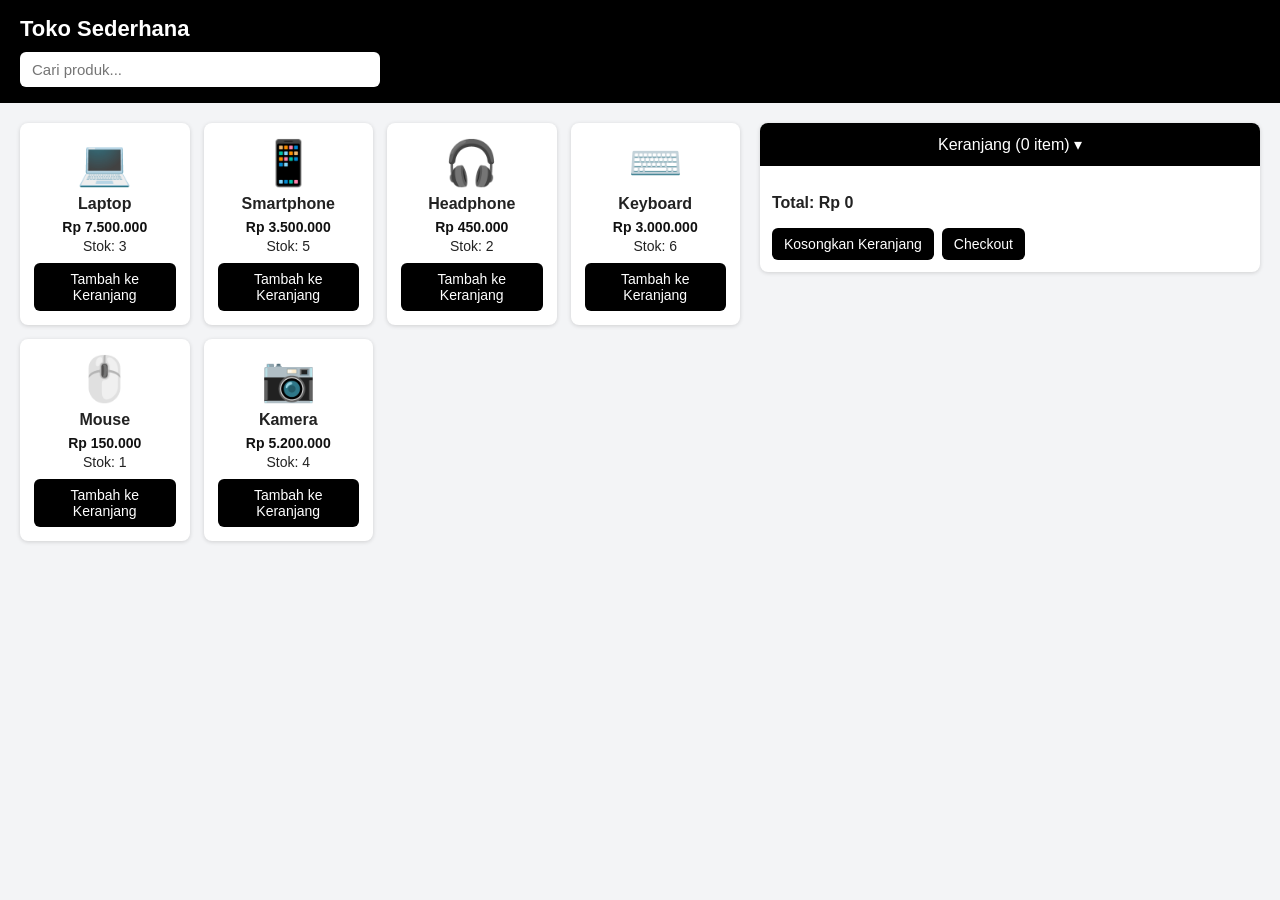
==== commit 959dd3f5: "Add files via upload" ====
--- a/index.html
+++ b/index.html
@@ -1,116 +1,267 @@
 <!DOCTYPE html>
 <html lang="id">
 <head>
-    <meta charset="UTF-8">
-    <meta name="viewport" content="width=device-width, initial-scale=1.0">
-    <title>Lorem</title>
-    <link rel="stylesheet" href="style.css">
+<meta charset="UTF-8">
+<meta name="viewport" content="width=device-width, initial-scale=1">
+<title>Latihan 5 - Toko Online</title>
+<style>
+  * { box-sizing: border-box; }
+  body { margin: 0; font-family: Arial, sans-serif; background: #f3f4f6; color: #222; }
+  header { background: #000000; color: #fff; padding: 16px 20px; }
+  header h1 { margin: 0 0 10px; font-size: 22px; }
+  #cari { width: 100%; max-width: 360px; padding: 9px 12px; border: 0; border-radius: 6px; font-size: 15px; }
+  .layout { display: flex; gap: 20px; padding: 20px; flex-wrap: wrap; align-items: flex-start; }
+  main { flex: 1 1 520px; }
+  aside { flex: 1 1 300px; max-width: 100%; background: #fff; border-radius: 8px; box-shadow: 0 1px 4px rgba(0,0,0,.15); }
+  #daftarProduk { display: grid; grid-template-columns: repeat(auto-fill, minmax(160px, 1fr)); gap: 14px; }
+  .produk { background: #fff; border-radius: 8px; padding: 14px; text-align: center; box-shadow: 0 1px 4px rgba(0,0,0,.15); }
+  .produk .ikon { font-size: 44px; }
+  .produk h3 { margin: 6px 0; font-size: 16px; }
+  .produk p { margin: 3px 0; font-size: 14px; }
+  .harga { color: #111; font-weight: bold; }
+  button { cursor: pointer; border: 0; border-radius: 6px; padding: 8px 12px; font-size: 14px; }
+  .btn-tambah { background: #000000; color: #fff; margin-top: 6px; width: 100%; }
+  .btn-hapus { background: #dc2626; color: #fff; padding: 4px 8px; font-size: 12px; }
+  .btn-kosong { background: #000000; color: #fff; }
+  .btn-checkout { background: #000000; color: #fff; }
+  #toggleCart { width: 100%; background: #000000; color: #fff; border-radius: 8px 8px 0 0; padding: 12px; font-size: 16px; }
+  #cartBody { padding: 12px; }
+  #cartList { list-style: none; margin: 0; padding: 0; }
+  #cartList li { display: flex; justify-content: space-between; align-items: center; gap: 8px; padding: 8px 0; border-bottom: 1px solid #e5e7eb; font-size: 14px; }
+  .aksi { display: flex; gap: 8px; margin-top: 12px; flex-wrap: wrap; }
+  #ringkasan { margin: 0 20px 20px; padding: 16px; background: #fff; border-left: 5px solid #000000; border-radius: 6px; display: none; }
+  #ringkasan h2 { margin-top: 0; }
+</style>
 </head>
 <body>
 
-    <header id="top">
-        <h1>Lorem</h1>
-        <p>Lorem ipsum dolor sit amet, consectetur adipiscing elit. Scroll ke bawah untuk membaca selengkapnya.</p>
-    </header>
-
-    <main>
-        <section>
-            <h2>Lorem Ipsum 1</h2>
-            <p>Lorem ipsum dolor sit amet, consectetur adipiscing elit. Sed do eiusmod tempor incididunt ut labore et dolore magna aliqua. Ut enim ad minim veniam, quis nostrud exercitation ullamco laboris nisi ut aliquip ex ea commodo consequat.</p>
-            <p>Duis aute irure dolor in reprehenderit in voluptate velit esse cillum dolore eu fugiat nulla pariatur. Excepteur sint occaecat cupidatat non proident, sunt in culpa qui officia deserunt mollit anim id est laborum.</p>
-            <p>Sed ut perspiciatis unde omnis iste natus error sit voluptatem accusantium doloremque laudantium, totam rem aperiam, eaque ipsa quae ab illo inventore veritatis et quasi architecto beatae vitae dicta sunt explicabo.</p>
-        </section>
-
-        <section>
-            <h2>Lorem Ipsum 2</h2>
-            <p>Lorem ipsum dolor sit amet, consectetur adipiscing elit. Sed do eiusmod tempor incididunt ut labore et dolore magna aliqua. Ut enim ad minim veniam, quis nostrud exercitation ullamco laboris nisi ut aliquip ex ea commodo consequat.</p>
-            <p>Duis aute irure dolor in reprehenderit in voluptate velit esse cillum dolore eu fugiat nulla pariatur. Excepteur sint occaecat cupidatat non proident, sunt in culpa qui officia deserunt mollit anim id est laborum.</p>
-            <p>Sed ut perspiciatis unde omnis iste natus error sit voluptatem accusantium doloremque laudantium, totam rem aperiam, eaque ipsa quae ab illo inventore veritatis et quasi architecto beatae vitae dicta sunt explicabo.</p>
-        </section>
-
-        <section>
-            <h2>Lorem Ipsum 3</h2>
-            <p>Lorem ipsum dolor sit amet, consectetur adipiscing elit. Sed do eiusmod tempor incididunt ut labore et dolore magna aliqua. Ut enim ad minim veniam, quis nostrud exercitation ullamco laboris nisi ut aliquip ex ea commodo consequat.</p>
-            <p>Duis aute irure dolor in reprehenderit in voluptate velit esse cillum dolore eu fugiat nulla pariatur. Excepteur sint occaecat cupidatat non proident, sunt in culpa qui officia deserunt mollit anim id est laborum.</p>
-            <p>Sed ut perspiciatis unde omnis iste natus error sit voluptatem accusantium doloremque laudantium, totam rem aperiam, eaque ipsa quae ab illo inventore veritatis et quasi architecto beatae vitae dicta sunt explicabo.</p>
-        </section>
-
-        <section>
-            <h2>Lorem Ipsum 4</h2>
-            <p>Lorem ipsum dolor sit amet, consectetur adipiscing elit. Sed do eiusmod tempor incididunt ut labore et dolore magna aliqua. Ut enim ad minim veniam, quis nostrud exercitation ullamco laboris nisi ut aliquip ex ea commodo consequat.</p>
-            <p>Duis aute irure dolor in reprehenderit in voluptate velit esse cillum dolore eu fugiat nulla pariatur. Excepteur sint occaecat cupidatat non proident, sunt in culpa qui officia deserunt mollit anim id est laborum.</p>
-            <p>Sed ut perspiciatis unde omnis iste natus error sit voluptatem accusantium doloremque laudantium, totam rem aperiam, eaque ipsa quae ab illo inventore veritatis et quasi architecto beatae vitae dicta sunt explicabo.</p>
-        </section>
-
-        <section>
-            <h2>Lorem Ipsum 5</h2>
-            <p>Lorem ipsum dolor sit amet, consectetur adipiscing elit. Sed do eiusmod tempor incididunt ut labore et dolore magna aliqua. Ut enim ad minim veniam, quis nostrud exercitation ullamco laboris nisi ut aliquip ex ea commodo consequat.</p>
-            <p>Duis aute irure dolor in reprehenderit in voluptate velit esse cillum dolore eu fugiat nulla pariatur. Excepteur sint occaecat cupidatat non proident, sunt in culpa qui officia deserunt mollit anim id est laborum.</p>
-            <p>Sed ut perspiciatis unde omnis iste natus error sit voluptatem accusantium doloremque laudantium, totam rem aperiam, eaque ipsa quae ab illo inventore veritatis et quasi architecto beatae vitae dicta sunt explicabo.</p>
-        </section>
-
-        <section>
-            <h2>Lorem Ipsum 6</h2>
-            <p>Lorem ipsum dolor sit amet, consectetur adipiscing elit. Sed do eiusmod tempor incididunt ut labore et dolore magna aliqua. Ut enim ad minim veniam, quis nostrud exercitation ullamco laboris nisi ut aliquip ex ea commodo consequat.</p>
-            <p>Duis aute irure dolor in reprehenderit in voluptate velit esse cillum dolore eu fugiat nulla pariatur. Excepteur sint occaecat cupidatat non proident, sunt in culpa qui officia deserunt mollit anim id est laborum.</p>
-            <p>Sed ut perspiciatis unde omnis iste natus error sit voluptatem accusantium doloremque laudantium, totam rem aperiam, eaque ipsa quae ab illo inventore veritatis et quasi architecto beatae vitae dicta sunt explicabo.</p>
-        </section>
-
-        <section>
-            <h2>Lorem Ipsum 7</h2>
-            <p>Lorem ipsum dolor sit amet, consectetur adipiscing elit. Sed do eiusmod tempor incididunt ut labore et dolore magna aliqua. Ut enim ad minim veniam, quis nostrud exercitation ullamco laboris nisi ut aliquip ex ea commodo consequat.</p>
-            <p>Duis aute irure dolor in reprehenderit in voluptate velit esse cillum dolore eu fugiat nulla pariatur. Excepteur sint occaecat cupidatat non proident, sunt in culpa qui officia deserunt mollit anim id est laborum.</p>
-            <p>Sed ut perspiciatis unde omnis iste natus error sit voluptatem accusantium doloremque laudantium, totam rem aperiam, eaque ipsa quae ab illo inventore veritatis et quasi architecto beatae vitae dicta sunt explicabo.</p>
-        </section>
-
-        <section>
-            <h2>Lorem Ipsum 8</h2>
-            <p>Lorem ipsum dolor sit amet, consectetur adipiscing elit. Sed do eiusmod tempor incididunt ut labore et dolore magna aliqua. Ut enim ad minim veniam, quis nostrud exercitation ullamco laboris nisi ut aliquip ex ea commodo consequat.</p>
-            <p>Duis aute irure dolor in reprehenderit in voluptate velit esse cillum dolore eu fugiat nulla pariatur. Excepteur sint occaecat cupidatat non proident, sunt in culpa qui officia deserunt mollit anim id est laborum.</p>
-            <p>Sed ut perspiciatis unde omnis iste natus error sit voluptatem accusantium doloremque laudantium, totam rem aperiam, eaque ipsa quae ab illo inventore veritatis et quasi architecto beatae vitae dicta sunt explicabo.</p>
-        </section>
-
-        <section>
-            <h2>Lorem Ipsum 9</h2>
-            <p>Lorem ipsum dolor sit amet, consectetur adipiscing elit. Sed do eiusmod tempor incididunt ut labore et dolore magna aliqua. Ut enim ad minim veniam, quis nostrud exercitation ullamco laboris nisi ut aliquip ex ea commodo consequat.</p>
-            <p>Duis aute irure dolor in reprehenderit in voluptate velit esse cillum dolore eu fugiat nulla pariatur. Excepteur sint occaecat cupidatat non proident, sunt in culpa qui officia deserunt mollit anim id est laborum.</p>
-            <p>Sed ut perspiciatis unde omnis iste natus error sit voluptatem accusantium doloremque laudantium, totam rem aperiam, eaque ipsa quae ab illo inventore veritatis et quasi architecto beatae vitae dicta sunt explicabo.</p>
-        </section>
-
-        <section>
-            <h2>Lorem Ipsum 10</h2>
-            <p>Lorem ipsum dolor sit amet, consectetur adipiscing elit. Sed do eiusmod tempor incididunt ut labore et dolore magna aliqua. Ut enim ad minim veniam, quis nostrud exercitation ullamco laboris nisi ut aliquip ex ea commodo consequat.</p>
-            <p>Duis aute irure dolor in reprehenderit in voluptate velit esse cillum dolore eu fugiat nulla pariatur. Excepteur sint occaecat cupidatat non proident, sunt in culpa qui officia deserunt mollit anim id est laborum.</p>
-            <p>Sed ut perspiciatis unde omnis iste natus error sit voluptatem accusantium doloremque laudantium, totam rem aperiam, eaque ipsa quae ab illo inventore veritatis et quasi architecto beatae vitae dicta sunt explicabo.</p>
-        </section>
-
-        <section>
-            <h2>Lorem Ipsum 11</h2>
-            <p>Lorem ipsum dolor sit amet, consectetur adipiscing elit. Sed do eiusmod tempor incididunt ut labore et dolore magna aliqua. Ut enim ad minim veniam, quis nostrud exercitation ullamco laboris nisi ut aliquip ex ea commodo consequat.</p>
-            <p>Duis aute irure dolor in reprehenderit in voluptate velit esse cillum dolore eu fugiat nulla pariatur. Excepteur sint occaecat cupidatat non proident, sunt in culpa qui officia deserunt mollit anim id est laborum.</p>
-            <p>Sed ut perspiciatis unde omnis iste natus error sit voluptatem accusantium doloremque laudantium, totam rem aperiam, eaque ipsa quae ab illo inventore veritatis et quasi architecto beatae vitae dicta sunt explicabo.</p>
-        </section>
-
-        <section>
-            <h2>Lorem Ipsum 12</h2>
-            <p>Lorem ipsum dolor sit amet, consectetur adipiscing elit. Sed do eiusmod tempor incididunt ut labore et dolore magna aliqua. Ut enim ad minim veniam, quis nostrud exercitation ullamco laboris nisi ut aliquip ex ea commodo consequat.</p>
-            <p>Duis aute irure dolor in reprehenderit in voluptate velit esse cillum dolore eu fugiat nulla pariatur. Excepteur sint occaecat cupidatat non proident, sunt in culpa qui officia deserunt mollit anim id est laborum.</p>
-            <p>Sed ut perspiciatis unde omnis iste natus error sit voluptatem accusantium doloremque laudantium, totam rem aperiam, eaque ipsa quae ab illo inventore veritatis et quasi architecto beatae vitae dicta sunt explicabo.</p>
-        </section>
-    </main>
-
-    <footer>
-        &copy; 2026 Lorem
-    </footer>
-
-    <!-- Tombol kembali ke atas -->
-    <button id="btnTop" type="button" aria-label="Kembali ke atas" title="Kembali ke atas">
-        <svg viewBox="0 0 24 24" fill="none" stroke="currentColor" stroke-width="3" stroke-linecap="round" stroke-linejoin="round" aria-hidden="true">
-            <polyline points="6 15 12 9 18 15"></polyline>
-        </svg>
-    </button>
-
-    <script src="script.js"></script>
-
+<header>
+  <h1> Toko Sederhana</h1>
+  <input type="text" id="cari" placeholder="Cari produk...">
+</header>
+
+<div class="layout">
+  <main>
+    <div id="daftarProduk"></div>
+  </main>
+
+  <aside>
+    <button id="toggleCart">Keranjang (<span id="jumlahItem">0</span> item) ▾</button>
+    <div id="cartBody">
+      <ul id="cartList"></ul>
+      <p><strong>Total: Rp <span id="totalHarga">0</span></strong></p>
+      <div class="aksi">
+        <button class="btn-kosong" id="kosongkan">Kosongkan Keranjang</button>
+        <button class="btn-checkout" id="checkout">Checkout</button>
+      </div>
+    </div>
+  </aside>
+</div>
+
+<div id="ringkasan"></div>
+
+<script src="https://code.jquery.com/jquery-3.7.1.min.js"></script>
+<script>
+$(document).ready(function () {
+
+  var produk = [
+    { id: 1, nama: "Laptop",     harga: 7500000, stok: 3, ikon: "💻" },
+    { id: 2, nama: "Smartphone", harga: 3500000, stok: 5, ikon: "📱" },
+    { id: 3, nama: "Headphone",  harga: 450000,  stok: 2, ikon: "🎧" },
+    { id: 4, nama: "Keyboard",   harga: 3000000,  stok: 6, ikon: "⌨️" },
+    { id: 5, nama: "Mouse",      harga: 150000,  stok: 1, ikon: "🖱️" },
+    { id: 6, nama: "Kamera",     harga: 5200000, stok: 4, ikon: "📷" }
+  ];
+
+  var keranjang = []; 
+
+  function rupiah(angka) {
+    return angka.toLocaleString("id-ID");
+  }
+
+  function cariProduk(id) {
+    for (var i = 0; i < produk.length; i++) {
+      if (produk[i].id === id) return produk[i];
+    }
+  }
+
+  function cariItem(id) {
+    for (var i = 0; i < keranjang.length; i++) {
+      if (keranjang[i].id === id) return keranjang[i];
+    }
+  }
+
+  function tampilkanProduk() {
+    var wadah = document.getElementById("daftarProduk");
+    for (var i = 0; i < produk.length; i++) {
+      var p = produk[i];
+
+      var kartu = document.createElement("div");
+      kartu.className = "produk";
+      kartu.setAttribute("data-nama", p.nama.toLowerCase());
+
+      var ikon = document.createElement("div");
+      ikon.className = "ikon";
+      ikon.appendChild(document.createTextNode(p.ikon));
+
+      var judul = document.createElement("h3");
+      judul.appendChild(document.createTextNode(p.nama));
+
+      var harga = document.createElement("p");
+      harga.className = "harga";
+      harga.appendChild(document.createTextNode("Rp " + rupiah(p.harga)));
+
+      var stok = document.createElement("p");
+      stok.appendChild(document.createTextNode("Stok: "));
+      var angkaStok = document.createElement("span");
+      angkaStok.className = "stok";
+      angkaStok.id = "stok-" + p.id;
+      angkaStok.appendChild(document.createTextNode(p.stok));
+      stok.appendChild(angkaStok);
+
+      var tombol = document.createElement("button");
+      tombol.className = "btn-tambah";
+      tombol.setAttribute("data-id", p.id);
+      tombol.appendChild(document.createTextNode("Tambah ke Keranjang"));
+
+      kartu.appendChild(ikon);
+      kartu.appendChild(judul);
+      kartu.appendChild(harga);
+      kartu.appendChild(stok);
+      kartu.appendChild(tombol);
+      wadah.appendChild(kartu);
+    }
+  }
+
+  function perbaruiRingkasan() {
+    var jumlah = 0, total = 0;
+    for (var i = 0; i < keranjang.length; i++) {
+      jumlah += keranjang[i].qty;
+      total += keranjang[i].qty * cariProduk(keranjang[i].id).harga;
+    }
+    $("#jumlahItem").text(jumlah);
+    $("#totalHarga").text(rupiah(total));
+  }
+
+  function perbaruiStok(p) {
+    $("#stok-" + p.id).text(p.stok);
+  }
+
+  function hapusDariData(id) {
+    var item = cariItem(id);
+    var p = cariProduk(id);
+    p.stok += item.qty;                   
+    keranjang.splice(keranjang.indexOf(item), 1);
+    perbaruiStok(p);
+  }
+
+  tampilkanProduk();
+
+  $("#daftarProduk").on("click", ".btn-tambah", function () {
+    var p = cariProduk(parseInt($(this).attr("data-id")));
+
+    if (p.stok <= 0) {
+      alert("Stok " + p.nama + " sudah habis!");
+      return;
+    }
+
+    p.stok--;
+    perbaruiStok(p);
+
+    var item = cariItem(p.id);
+    if (item) {
+      item.qty++;
+      $("#item-" + p.id + " .qty").text(item.qty);
+      $("#item-" + p.id + " .sub").text(rupiah(item.qty * p.harga));
+    } else {
+      keranjang.push({ id: p.id, qty: 1 });
+      var $li = $(
+        '<li id="item-' + p.id + '" data-id="' + p.id + '">' +
+          '<span>' + p.nama + ' x<span class="qty">1</span><br>' +
+          'Rp <span class="sub">' + rupiah(p.harga) + '</span></span>' +
+          '<button class="btn-hapus">Hapus</button>' +
+        '</li>'
+      );
+      $li.hide();
+      $("#cartList").append($li);          
+      $li.fadeIn(400);                     
+    }
+    perbaruiRingkasan();
+  });
+
+
+  $("#cartList").on("click", ".btn-hapus", function () {
+    var $li = $(this).closest("li");
+    var id = parseInt($li.attr("data-id"));
+
+    if (confirm("Hapus " + cariProduk(id).nama + " dari keranjang?")) {
+      $li.fadeOut(400, function () {       
+        $(this).remove();                  
+        hapusDariData(id);
+        perbaruiRingkasan();
+      });
+    }
+  });
+
+  $("#kosongkan").click(function () {
+    if (keranjang.length === 0) {
+      alert("Keranjang sudah kosong.");
+      return;
+    }
+    if (confirm("Kosongkan seluruh keranjang?")) {
+      while (keranjang.length > 0) {
+        hapusDariData(keranjang[0].id);
+      }
+      $("#cartList").empty();              
+      perbaruiRingkasan();
+    }
+  });
+
+  $("#toggleCart").click(function () {
+    $("#cartBody").fadeToggle(300);       
+  });
+
+  $("#checkout").click(function () {
+    if (keranjang.length === 0) {
+      alert("Keranjang masih kosong!");
+      return;
+    }
+    var nama = prompt("Masukkan nama pembeli:");
+    if (nama === null || $.trim(nama) === "") {
+      alert("Nama pembeli wajib diisi.");
+      return;
+    }
+
+    var total = 0;
+    var $ul = $("<ul></ul>");
+    for (var i = 0; i < keranjang.length; i++) {
+      var p = cariProduk(keranjang[i].id);
+      var sub = keranjang[i].qty * p.harga;
+      total += sub;
+      $ul.append($("<li></li>").text(p.nama + " x" + keranjang[i].qty + " - Rp " + rupiah(sub)));
+    }
+
+    $("#ringkasan").empty()
+      .append($("<h2></h2>").text("Ringkasan Pesanan"))
+      .append($("<p></p>").text("Nama pembeli: " + $.trim(nama)))
+      .append($ul)
+      .append($("<p></p>").html("<strong>Total: Rp " + rupiah(total) + "</strong>"))
+      .fadeIn(400);
+
+    keranjang = [];
+    $("#cartList").empty();
+    perbaruiRingkasan();
+  });
+
+  $("#cari").on("input", function () {
+    var kata = $(this).val().toLowerCase();
+    $(".produk").each(function () {
+      var cocok = $(this).attr("data-nama").indexOf(kata) !== -1;
+      $(this).toggle(cocok);
+    });
+  });
+
+});
+</script>
 </body>
 </html>
